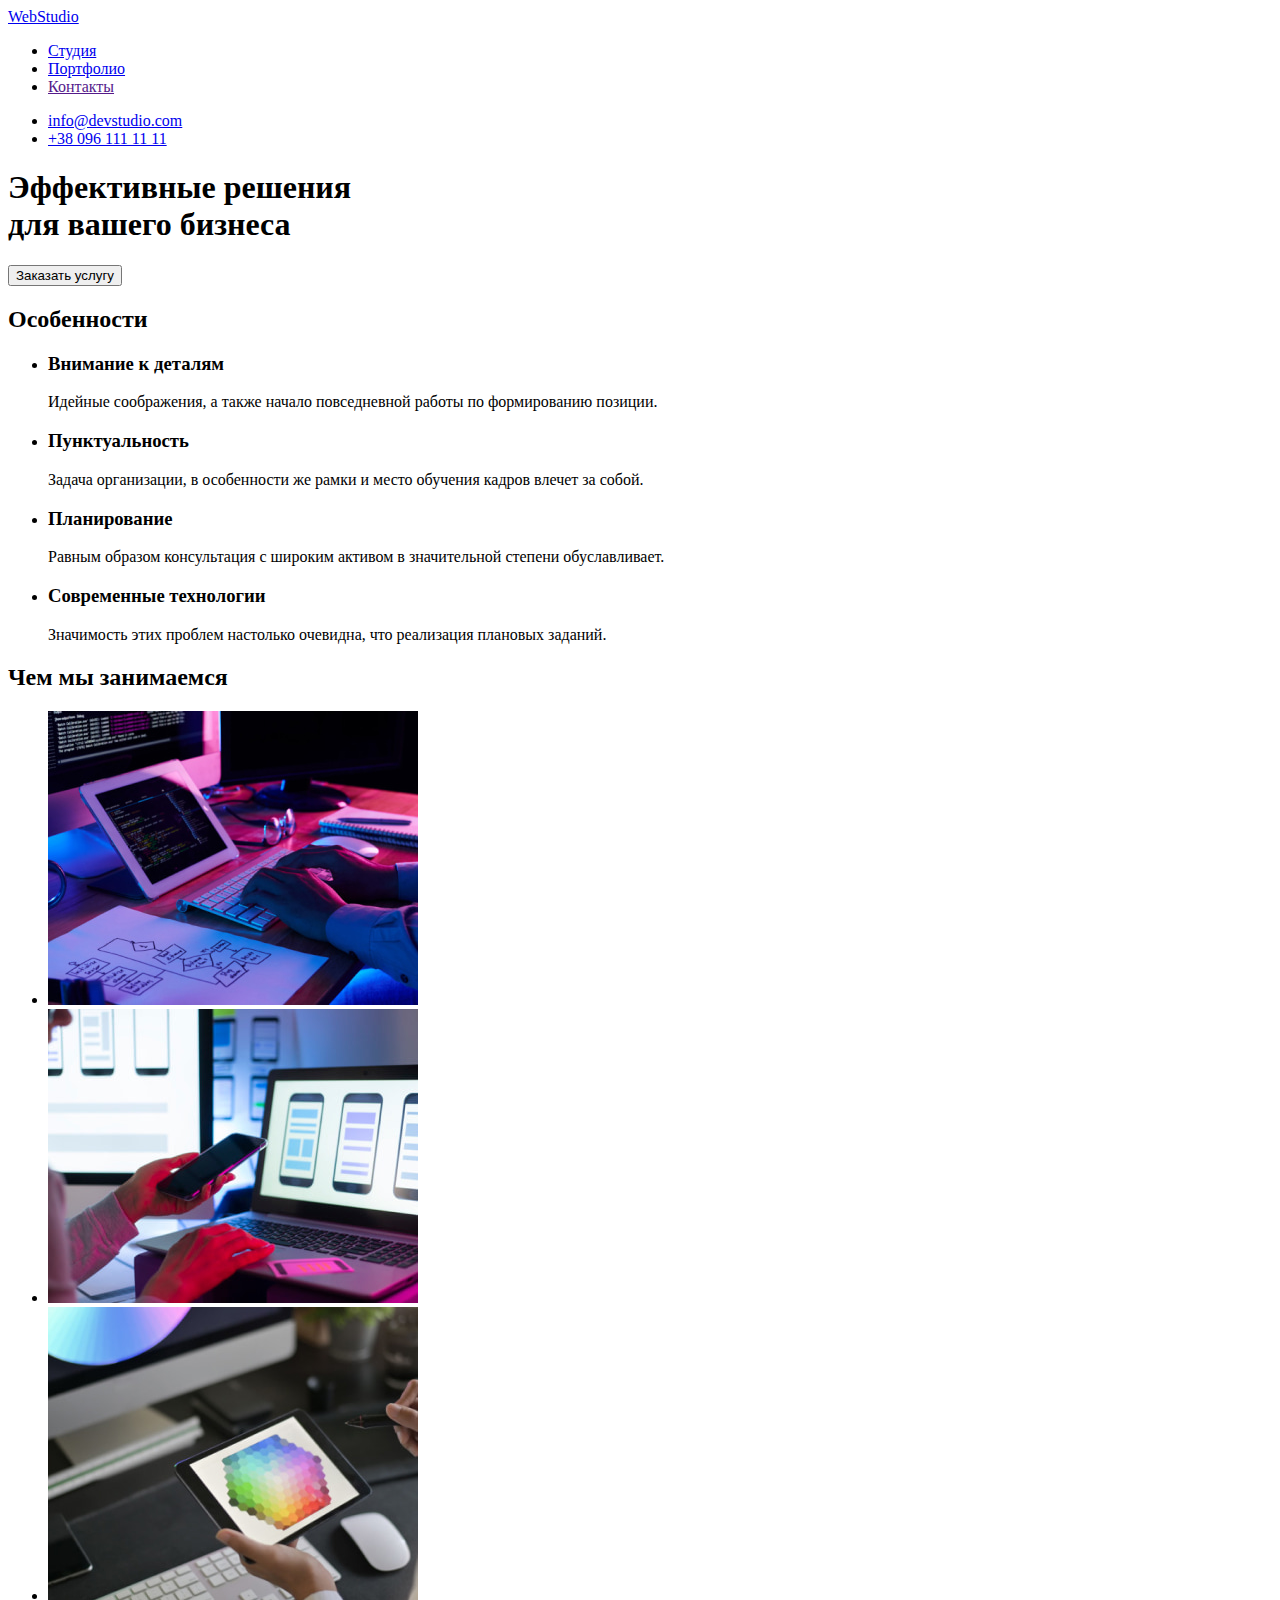
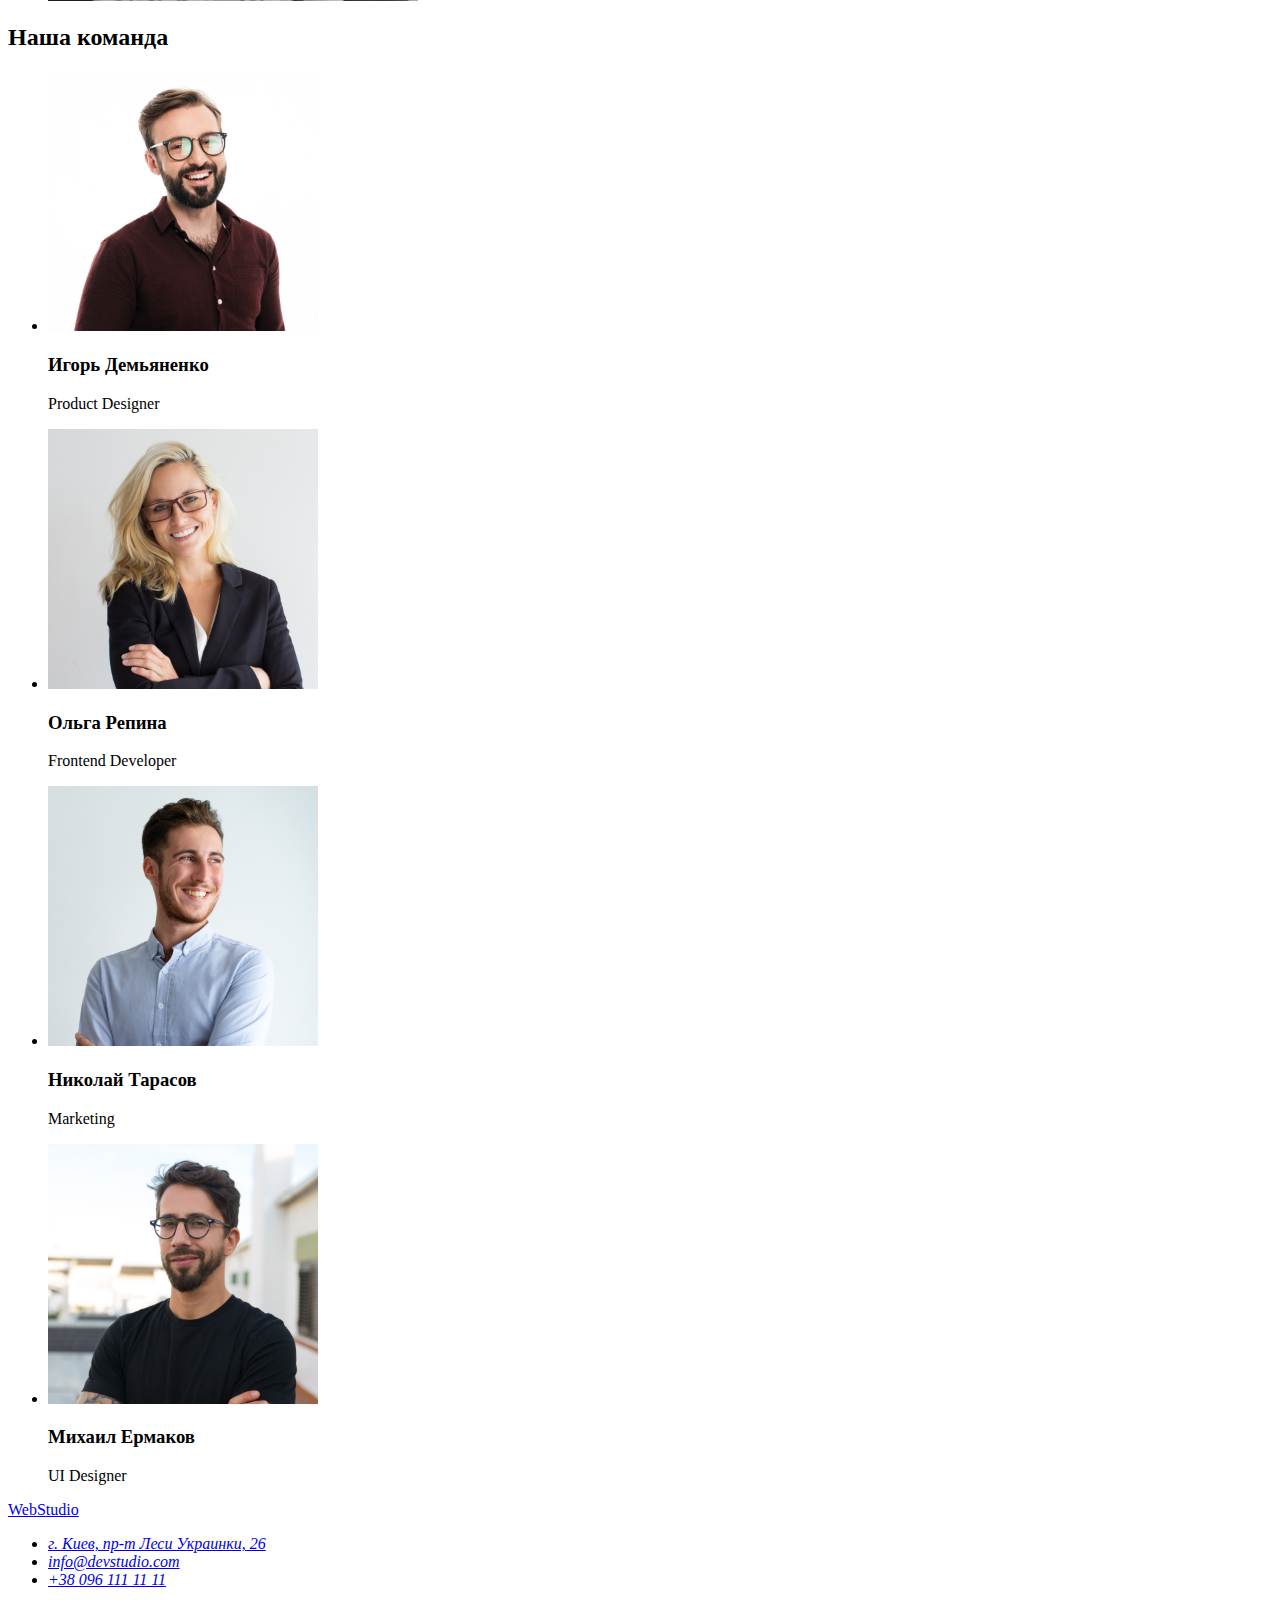
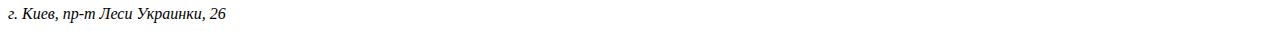
==== index.html @ fd9ad991 "update index.html and portfolio.html" ====
<!DOCTYPE html>
<html lang="en-ru">
<head>
    <meta charset="UTF-8">
    <meta http-equiv="X-UA-Compatible" content="IE=edge">
    <meta name="viewport" content="width=device-width, initial-scale=1.0">
    <title>Студия</title>
</head>

<body>
    <!-- Шапка страницы -->
    <header>
        <!-- Навигация -->
        <nav>
            <!-- Логотип -->
            <a href="/">WebStudio</a>

            <!-- Навигация на другие страницы -->
            <ul>
                <li><a href="./index.html">Студия</a></li>
                <li><a href="./portfolio.html">Портфолио</a></li>
                <li><a href="">Контакты</a></li>
            </ul>
        </nav>

        <!-- Контакты -->
        <ul>
            <li><a href="mailto:info@devstudio.com">info@devstudio.com</a></li>
            <li><a href="tel:+380961111111">+38 096 111 11 11</a></li>
        </ul>
    </header>

    <main>
        <!-- Баннер (блог-герой)-->
        <section>
            <H1>Эффективные решения<br> для вашего бизнеса</H1>

            <!-- Кнопка перехода на страницу заказа -->
            <button type="button">Заказать услугу</button>
        </section>

        <!-- Особенности -->
        <section>
            <h2>Особенности</h2>

            <ul>
                <li>
                    <h3>Внимание к деталям</h3>
                    <p>Идейные соображения, а также начало повседневной работы по формированию позиции.</p>
                </li>
                <li>
                    <h3>Пунктуальность</h3>
                    <p>Задача организации, в особенности же рамки и место обучения кадров влечет за собой.</p>
                </li>
                <li>
                    <h3>Планирование</h3>
                    <p>Равным образом консультация с широким активом в значительной степени обуславливает.</p>
                </li>
                <li>
                    <h3>Современные технологии</h3>
                    <p>Значимость этих проблем настолько очевидна, что реализация плановых заданий.</p>
                </li>
            </ul>
        </section>

        <!-- Чем мы занимаемся -->
        <section>
            <h2>Чем мы занимаемся</h2>

            <ul>
                <li>
                    <img src="./images/prof_activity/web_development.jpg" alt="Вебразработка" width="370">
                </li>
                <li>
                    <img src="./images/prof_activity/adaptive_layout.jpg" alt="Адаптивная верстка" width="370">
                </li>
                <li>
                    <img src="./images/prof_activity/web_design.jpg" alt="Вебдизайн" width="370">
                </li>
            </ul>
        </section>
        
        <!-- Наша команда -->
        <section>
            <h2>Наша команда</h2>
            <ul>
                <li>
                    <img src="./images/our_team/demyanenko.jpg" alt="Игорь Демьяненко" width="270">
                    <h3>Игорь Демьяненко</h3>
                    <p>Product Designer</p>
                </li>
                <li>
                    <img src="./images/our_team/repina.jpg" alt="Ольга Репина" width="270">
                    <h3>Ольга Репина</h3>
                    <p>Frontend Developer</p>
                </li>
                <li>
                    <img src="./images/our_team/tarasow.jpg" alt="Николай Тарасов" width="270">
                    <h3>Николай Тарасов</h3>
                    <p>Marketing</p>
                </li>
                <li>
                    <img src="./images/our_team/ermakow.jpg" alt="Михаил Ермаков" width="270">
                    <h3>Михаил Ермаков</h3>
                    <p>UI Designer</p>
                </li>
            </ul>
        </section>
    </main>

    <!-- Футер -->
    <footer>
        <!-- Логотип -->
        <a href="/">WebStudio</a>

        <!-- Адрес и контакты -->
        <address>
            <ul>
                <li>
                    <a href="https://goo.gl/maps/XjStZC7h4bTxzezK6" target="_blank" rel="noreferrer noopener">
                        г. Киев, пр-т Леси Украинки, 26
                    </a>
                </li>
                <li>
                    <a href="mailto:info@devstudio.com">info@devstudio.com</a>
                </li>
                <li>
                    <a href="tel:+380961111111">+38 096 111 11 11</a>
                </li>
            </ul>
            г. Киев, пр-т Леси Украинки, 26
        </address>
    </footer>
</body>
</html>
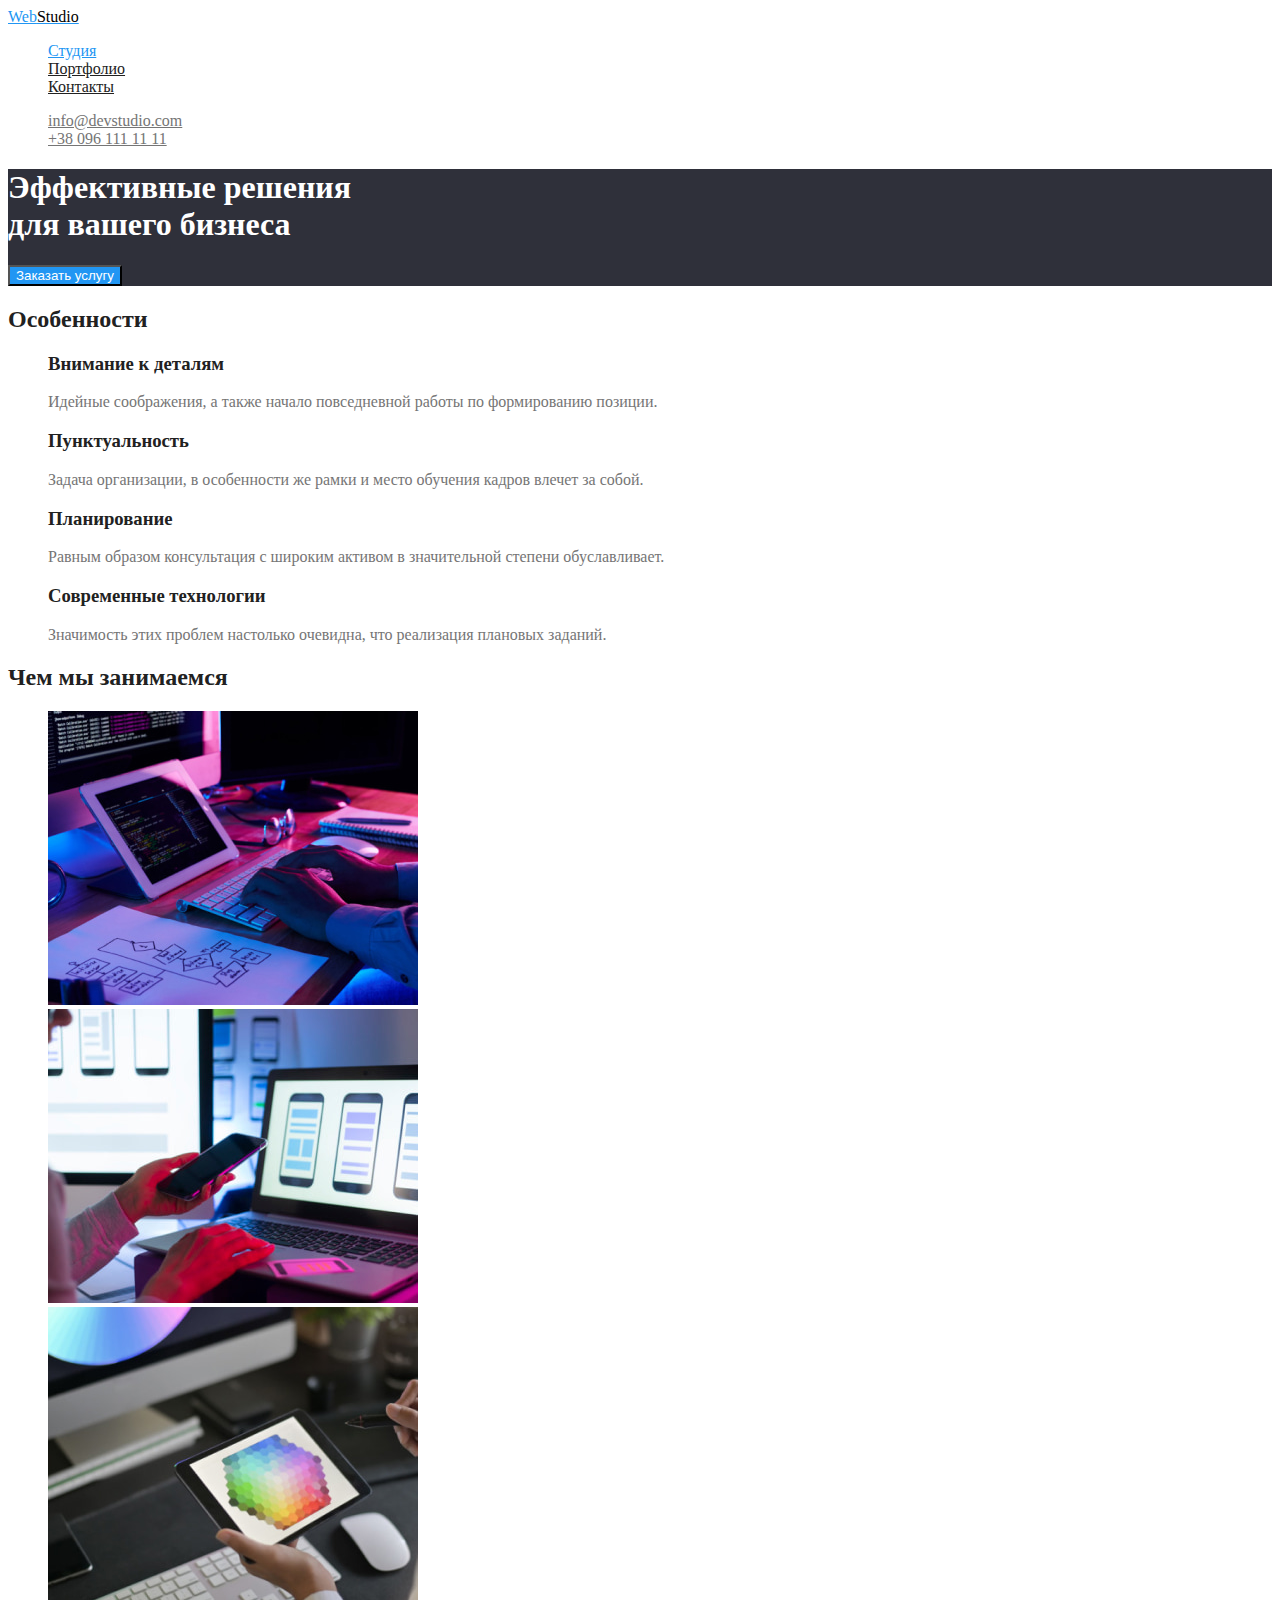
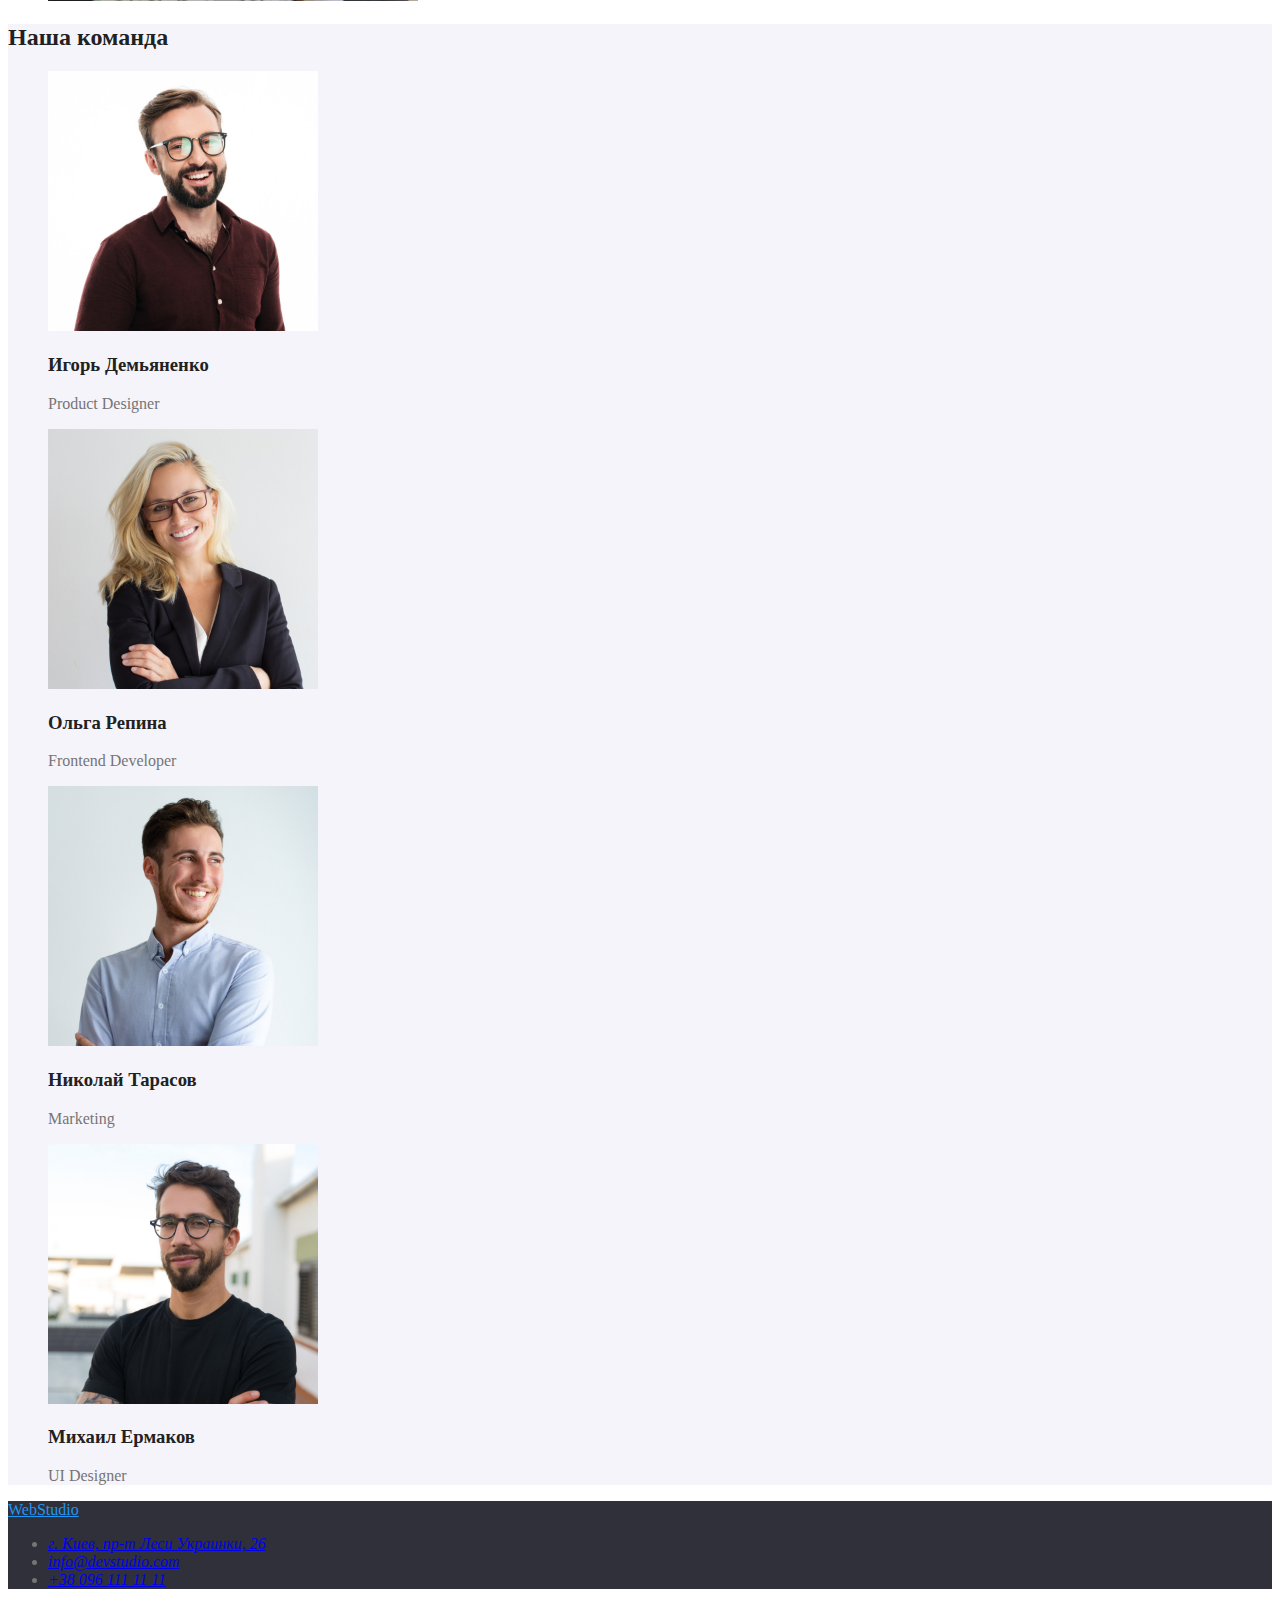
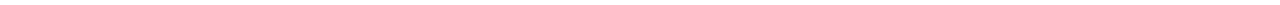
==== commit 1b1007ed: "add styles to index.html" ====
--- a/index.html
+++ b/index.html
@@ -5,6 +5,8 @@
     <meta http-equiv="X-UA-Compatible" content="IE=edge">
     <meta name="viewport" content="width=device-width, initial-scale=1.0">
     <title>Студия</title>
+
+    <link rel="stylesheet" href="./css/styles.css">
 </head>
 
 <body>
@@ -13,61 +15,61 @@
         <!-- Навигация -->
         <nav>
             <!-- Логотип -->
-            <a href="/">WebStudio</a>
+            <a href="/" class="logo">Web<span class="logo-studio">Studio</span></a>
 
             <!-- Навигация на другие страницы -->
-            <ul>
-                <li><a href="./index.html">Студия</a></li>
-                <li><a href="./portfolio.html">Портфолио</a></li>
-                <li><a href="">Контакты</a></li>
+            <ul class="site-nav list">
+                <li><a href="./index.html" class="link current">Студия</a></li>
+                <li><a href="./portfolio.html" class="link">Портфолио</a></li>
+                <li><a href="" class="link">Контакты</a></li>
             </ul>
         </nav>
 
         <!-- Контакты -->
-        <ul>
-            <li><a href="mailto:info@devstudio.com">info@devstudio.com</a></li>
-            <li><a href="tel:+380961111111">+38 096 111 11 11</a></li>
+        <ul class="auth-nav list">
+            <li><a href="mailto:info@devstudio.com" class="link">info@devstudio.com</a></li>
+            <li><a href="tel:+380961111111" class="link">+38 096 111 11 11</a></li>
         </ul>
     </header>
 
     <main>
         <!-- Баннер (блог-герой)-->
-        <section>
-            <H1>Эффективные решения<br> для вашего бизнеса</H1>
+        <section class="hero">
+            <H1 class="hero-title">Эффективные решения<br> для вашего бизнеса</H1>
 
             <!-- Кнопка перехода на страницу заказа -->
-            <button type="button">Заказать услугу</button>
+            <button type="button" class="button primary">Заказать услугу</button>
         </section>
 
         <!-- Особенности -->
-        <section>
-            <h2>Особенности</h2>
+        <section class="section features">
+            <h2 class="section-title">Особенности</h2>
 
-            <ul>
+            <ul class="features-list list">
                 <li>
-                    <h3>Внимание к деталям</h3>
+                    <h3 class="title">Внимание к деталям</h3>
                     <p>Идейные соображения, а также начало повседневной работы по формированию позиции.</p>
                 </li>
                 <li>
-                    <h3>Пунктуальность</h3>
+                    <h3 class="title">Пунктуальность</h3>
                     <p>Задача организации, в особенности же рамки и место обучения кадров влечет за собой.</p>
                 </li>
                 <li>
-                    <h3>Планирование</h3>
+                    <h3 class="title">Планирование</h3>
                     <p>Равным образом консультация с широким активом в значительной степени обуславливает.</p>
                 </li>
                 <li>
-                    <h3>Современные технологии</h3>
+                    <h3 class="title">Современные технологии</h3>
                     <p>Значимость этих проблем настолько очевидна, что реализация плановых заданий.</p>
                 </li>
             </ul>
         </section>
 
         <!-- Чем мы занимаемся -->
-        <section>
-            <h2>Чем мы занимаемся</h2>
+        <section class="section">
+            <h2 class="section-title">Чем мы занимаемся</h2>
 
-            <ul>
+            <ul class="work-list list">
                 <li>
                     <img src="./images/prof_activity/web_development.jpg" alt="Вебразработка" width="370">
                 </li>
@@ -81,27 +83,27 @@
         </section>
         
         <!-- Наша команда -->
-        <section>
-            <h2>Наша команда</h2>
-            <ul>
+        <section class="our-team section">
+            <h2 class="section-title">Наша команда</h2>
+            <ul class="our-team-list list">
                 <li>
                     <img src="./images/our_team/demyanenko.jpg" alt="Игорь Демьяненко" width="270">
-                    <h3>Игорь Демьяненко</h3>
+                    <h3 class="title">Игорь Демьяненко</h3>
                     <p>Product Designer</p>
                 </li>
                 <li>
                     <img src="./images/our_team/repina.jpg" alt="Ольга Репина" width="270">
-                    <h3>Ольга Репина</h3>
+                    <h3 class="title">Ольга Репина</h3>
                     <p>Frontend Developer</p>
                 </li>
                 <li>
                     <img src="./images/our_team/tarasow.jpg" alt="Николай Тарасов" width="270">
-                    <h3>Николай Тарасов</h3>
+                    <h3 class="title">Николай Тарасов</h3>
                     <p>Marketing</p>
                 </li>
                 <li>
                     <img src="./images/our_team/ermakow.jpg" alt="Михаил Ермаков" width="270">
-                    <h3>Михаил Ермаков</h3>
+                    <h3 class="title">Михаил Ермаков</h3>
                     <p>UI Designer</p>
                 </li>
             </ul>
@@ -111,24 +113,23 @@
     <!-- Футер -->
     <footer>
         <!-- Логотип -->
-        <a href="/">WebStudio</a>
+        <a href="/" class="logo">WebStudio</a>
 
         <!-- Адрес и контакты -->
         <address>
-            <ul>
+            <ul address-nav list>
                 <li>
-                    <a href="https://goo.gl/maps/XjStZC7h4bTxzezK6" target="_blank" rel="noreferrer noopener">
+                    <a href="https://goo.gl/maps/XjStZC7h4bTxzezK6" class="" target="_blank" rel="noreferrer noopener">
                         г. Киев, пр-т Леси Украинки, 26
                     </a>
                 </li>
                 <li>
-                    <a href="mailto:info@devstudio.com">info@devstudio.com</a>
+                    <a href="mailto:info@devstudio.com" class="link">info@devstudio.com</a>
                 </li>
                 <li>
-                    <a href="tel:+380961111111">+38 096 111 11 11</a>
+                    <a href="tel:+380961111111" class="link">+38 096 111 11 11</a>
                 </li>
             </ul>
-            г. Киев, пр-т Леси Украинки, 26
         </address>
     </footer>
 </body>
--- a/css/styles.css
+++ b/css/styles.css
@@ -0,0 +1,128 @@
+:root {
+    --primary-white-color: #FFFFFF;
+    --accent-background-color: #2F303A;
+    --title-text-color: #212121;
+    --primary-text-color: #757575;
+    --accent-color: #2196F3;
+    --secondary-bg-color: #F5F4FA;
+    --primary-link-color: rgba(255, 255, 255, 0.6);
+    
+
+}
+
+/* ! цвет лого в  шапке #2196F3 #000000 */
+/* ! цвет навигации, ссылок при наведении, цвет бэкграунда кнопки в герое #2196F3*/
+/* ! основной цвет навигации, основной цвет заголовка  #212121*/
+/* ! основной цвет контактов, основной цвет текста #757575*/
+/* ! цвет заголовка в герое, цвет шрифта кнопки в герое #FFFFFF */
+/* ! основной цвет ссылок в футере rgba(255, 255, 255, 0.6) */
+/* ! цвет лого в футере #2196F3 #FFFFFF */
+/* !цвет адреса в футере #FFFFFF*/
+
+/* ! цвет бэкграунда героя, футера #2F303A*/
+/* ! цвета бэкграунда Наша команда #F5F4FA */
+/* ! цвет бэкграунда шапки #FFFFFF */
+/* ! цвет бэкграунда для карточек наша команда #FFFFFF */
+
+
+body {
+    background-color: var(--primary-white-color);
+    color: var(--primary-text-color);
+}
+
+.list {
+    list-style: none;
+}
+
+/* Логотип */
+.logo {
+    color: var(--accent-color);
+}
+
+.logo .logo-studio {
+    color: #000000;
+}
+
+/* Навигация по сайту */
+.site-nav .link{
+    color: var(--title-text-color)
+}
+
+.site-nav .link:hover, .site-nav .link:focus {
+    color: var(--accent-color);
+}
+
+.site-nav .link.current {
+    color: var(--accent-color);
+}
+
+.auth-nav .link {
+    color: var(--primary-text-color);
+}
+
+.auth-nav .link:hover, .auth-nav .link:focus  {
+    color: var(--accent-color);
+}
+
+/* Баннер (блог-герой) */
+.hero {
+    background-color: var(--accent-background-color);
+}
+
+.hero-title {
+    color: var(--primary-white-color);
+}
+
+/* Секция */
+.section {
+
+}
+
+.section-title {
+    color: var(--title-text-color);
+}
+
+/* Особенности */
+.features-list .title {
+    color: var(--title-text-color);
+}
+
+/* Чем мы занимаемся */
+
+/* Наша команда */
+.our-team {
+    background-color: var(--secondary-bg-color);
+}
+.our-team-list .title {
+    color: var(--title-text-color);
+}
+
+/* Кнопка */
+.button.primary {
+    background-color: var(--accent-color);
+    color: var(--primary-white-color);
+}
+
+.button.primary:hover, .button.primary:focus {
+
+}
+
+.button.secondary {
+    background-color: var(--secondary-bg-color);
+    color: var(--title-text-color);
+}
+
+.button.secondary:hover, .button.secondary:focus {
+    background-color: var(--accent-color);
+    color: var(--primary-white-color);
+}
+/* Футер */
+footer {
+    background-color: var(--accent-background-color);
+}
+
+
+/* Наши работы */
+
+
+
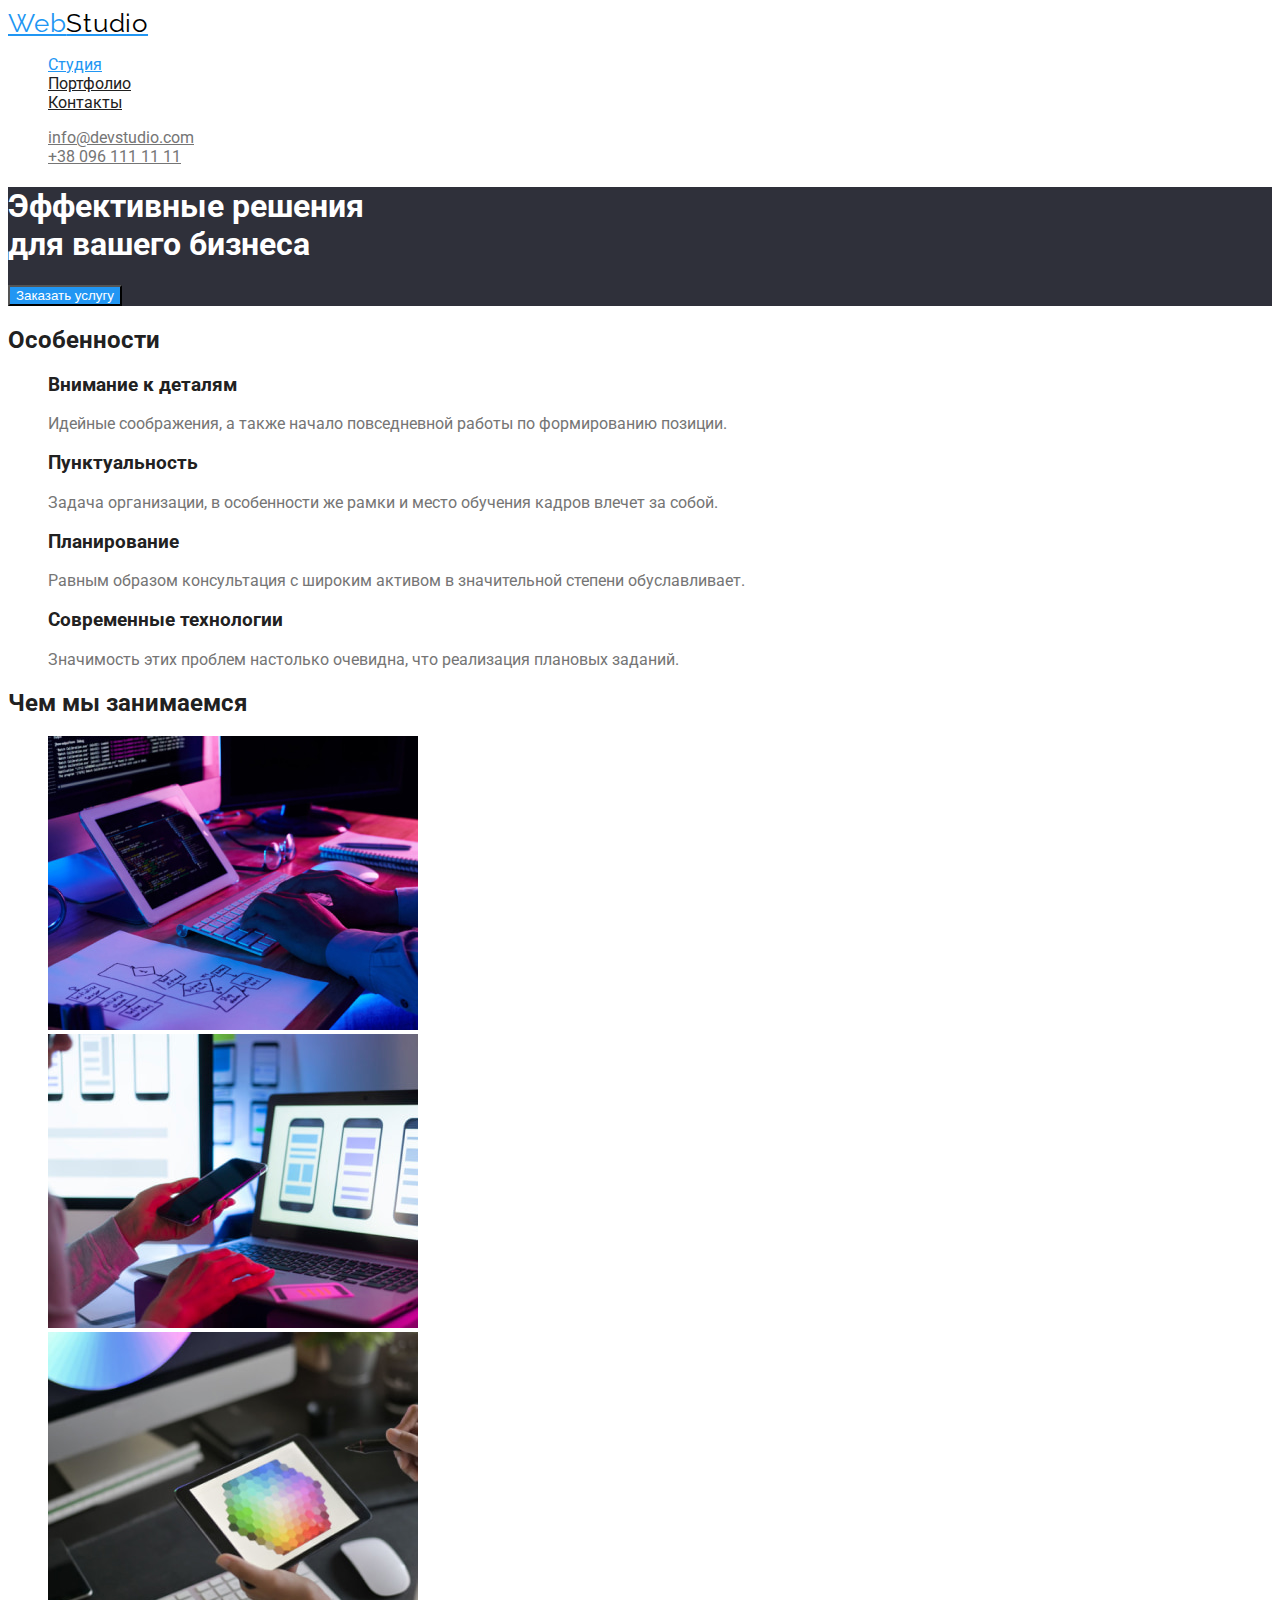
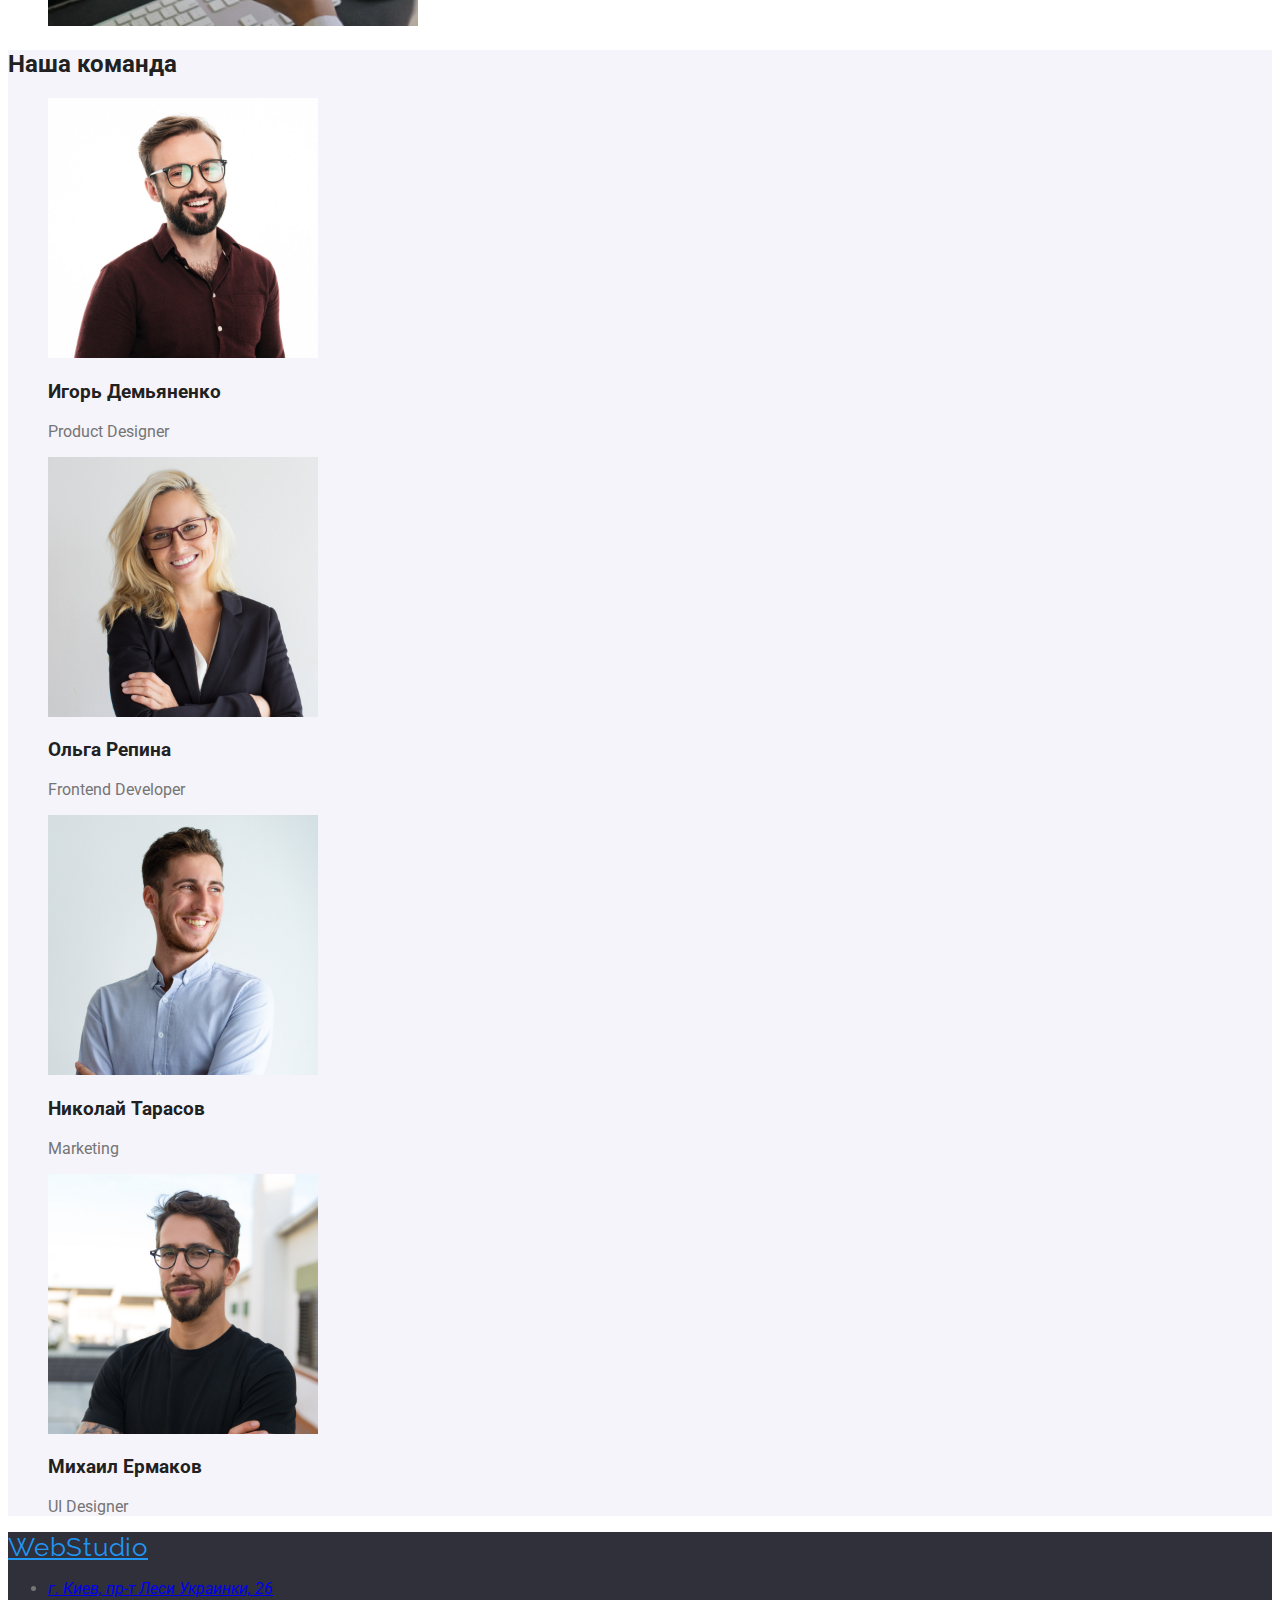
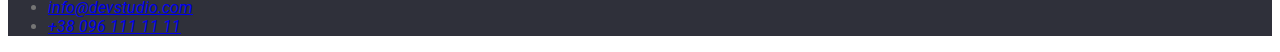
==== commit 9397bb57: "add fonts" ====
--- a/index.html
+++ b/index.html
@@ -7,6 +7,11 @@
     <title>Студия</title>
 
     <link rel="stylesheet" href="./css/styles.css">
+
+    <link rel="preconnect" href="https://fonts.googleapis.com">
+    <link rel="preconnect" href="https://fonts.gstatic.com" crossorigin>
+    <link href="https://fonts.googleapis.com/css2?family=Raleway:wght@700&family=Roboto:wght@400;500;700;900&display=swap" rel="stylesheet">
+
 </head>
 
 <body>
--- a/css/styles.css
+++ b/css/styles.css
@@ -28,6 +28,8 @@
 body {
     background-color: var(--primary-white-color);
     color: var(--primary-text-color);
+
+    font-family: "Roboto", sans-serif;
 }
 
 .list {
@@ -37,6 +39,13 @@
 /* Логотип */
 .logo {
     color: var(--accent-color);
+    font-family: "Raleway", sans-serif;
+
+font-size: 26px;
+line-height: 1.19em;
+/* identical to box height */
+
+letter-spacing: 0.03em;
 }
 
 .logo .logo-studio {
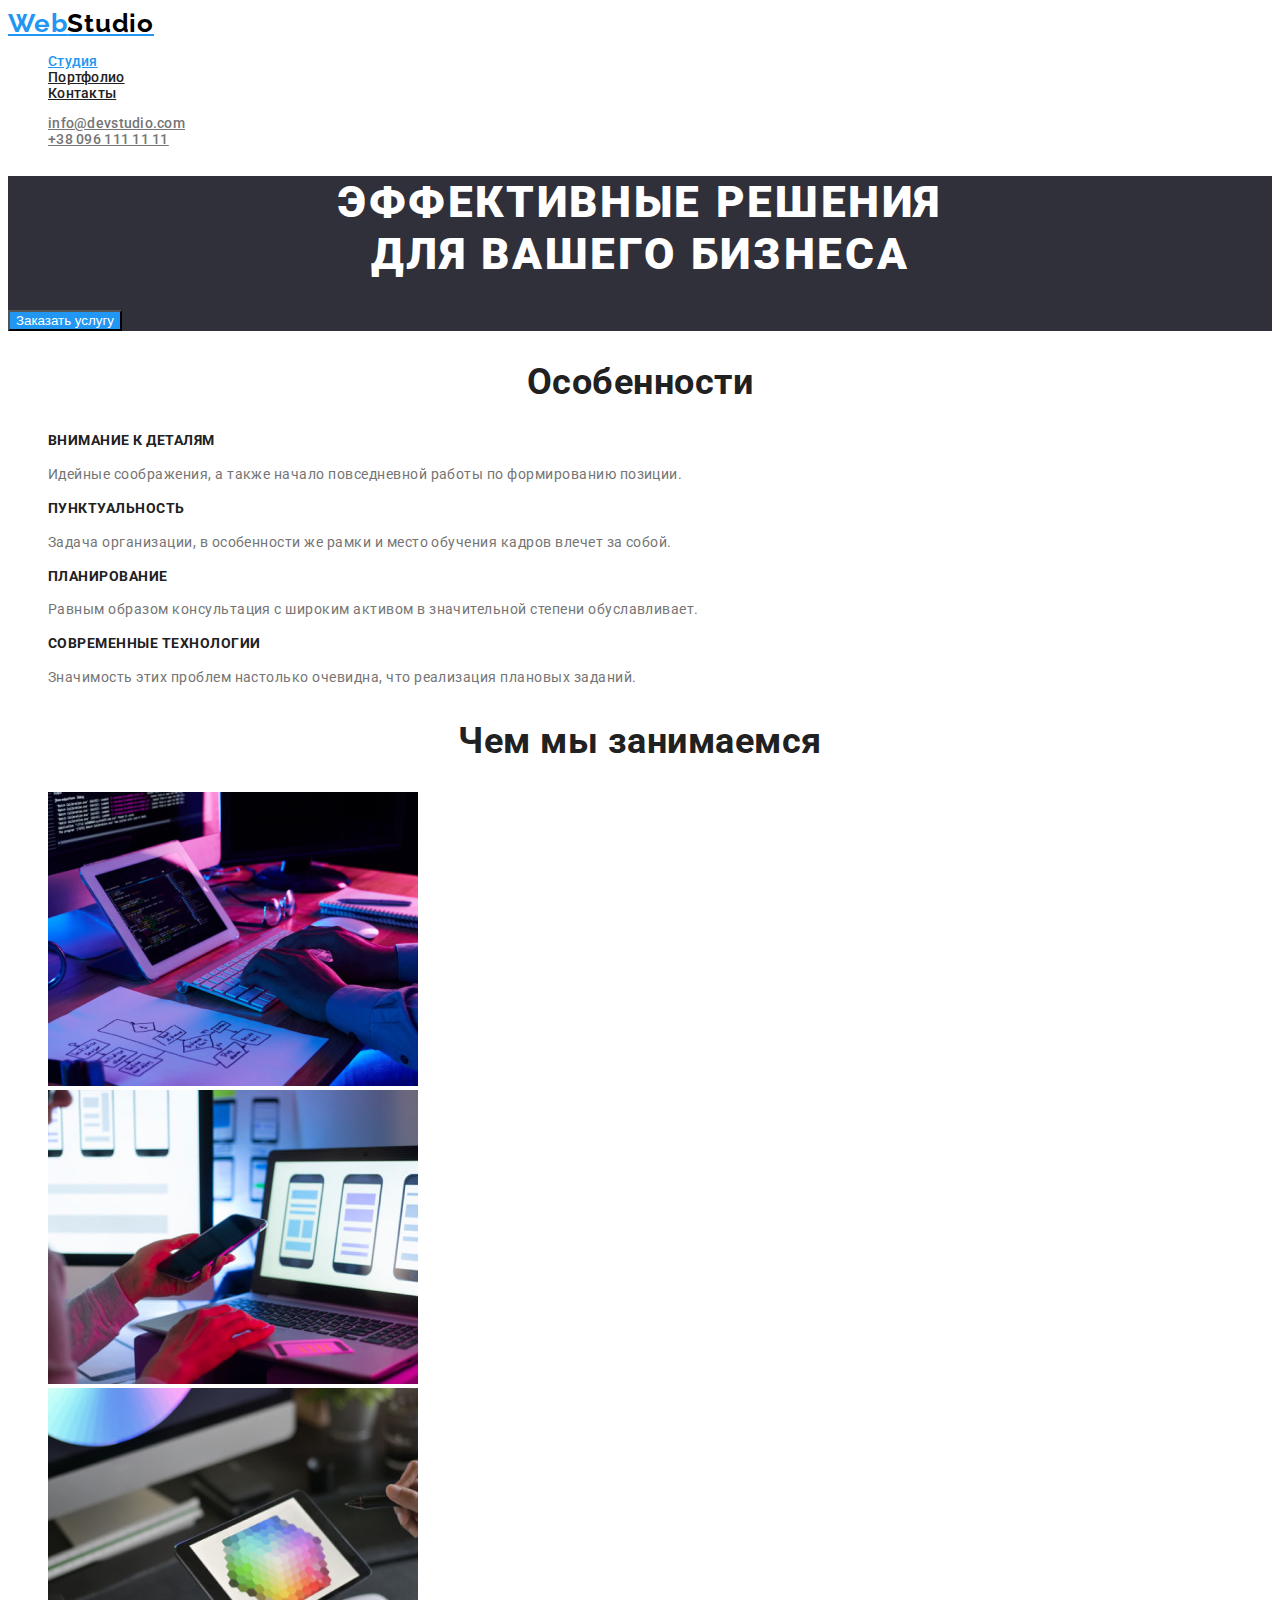
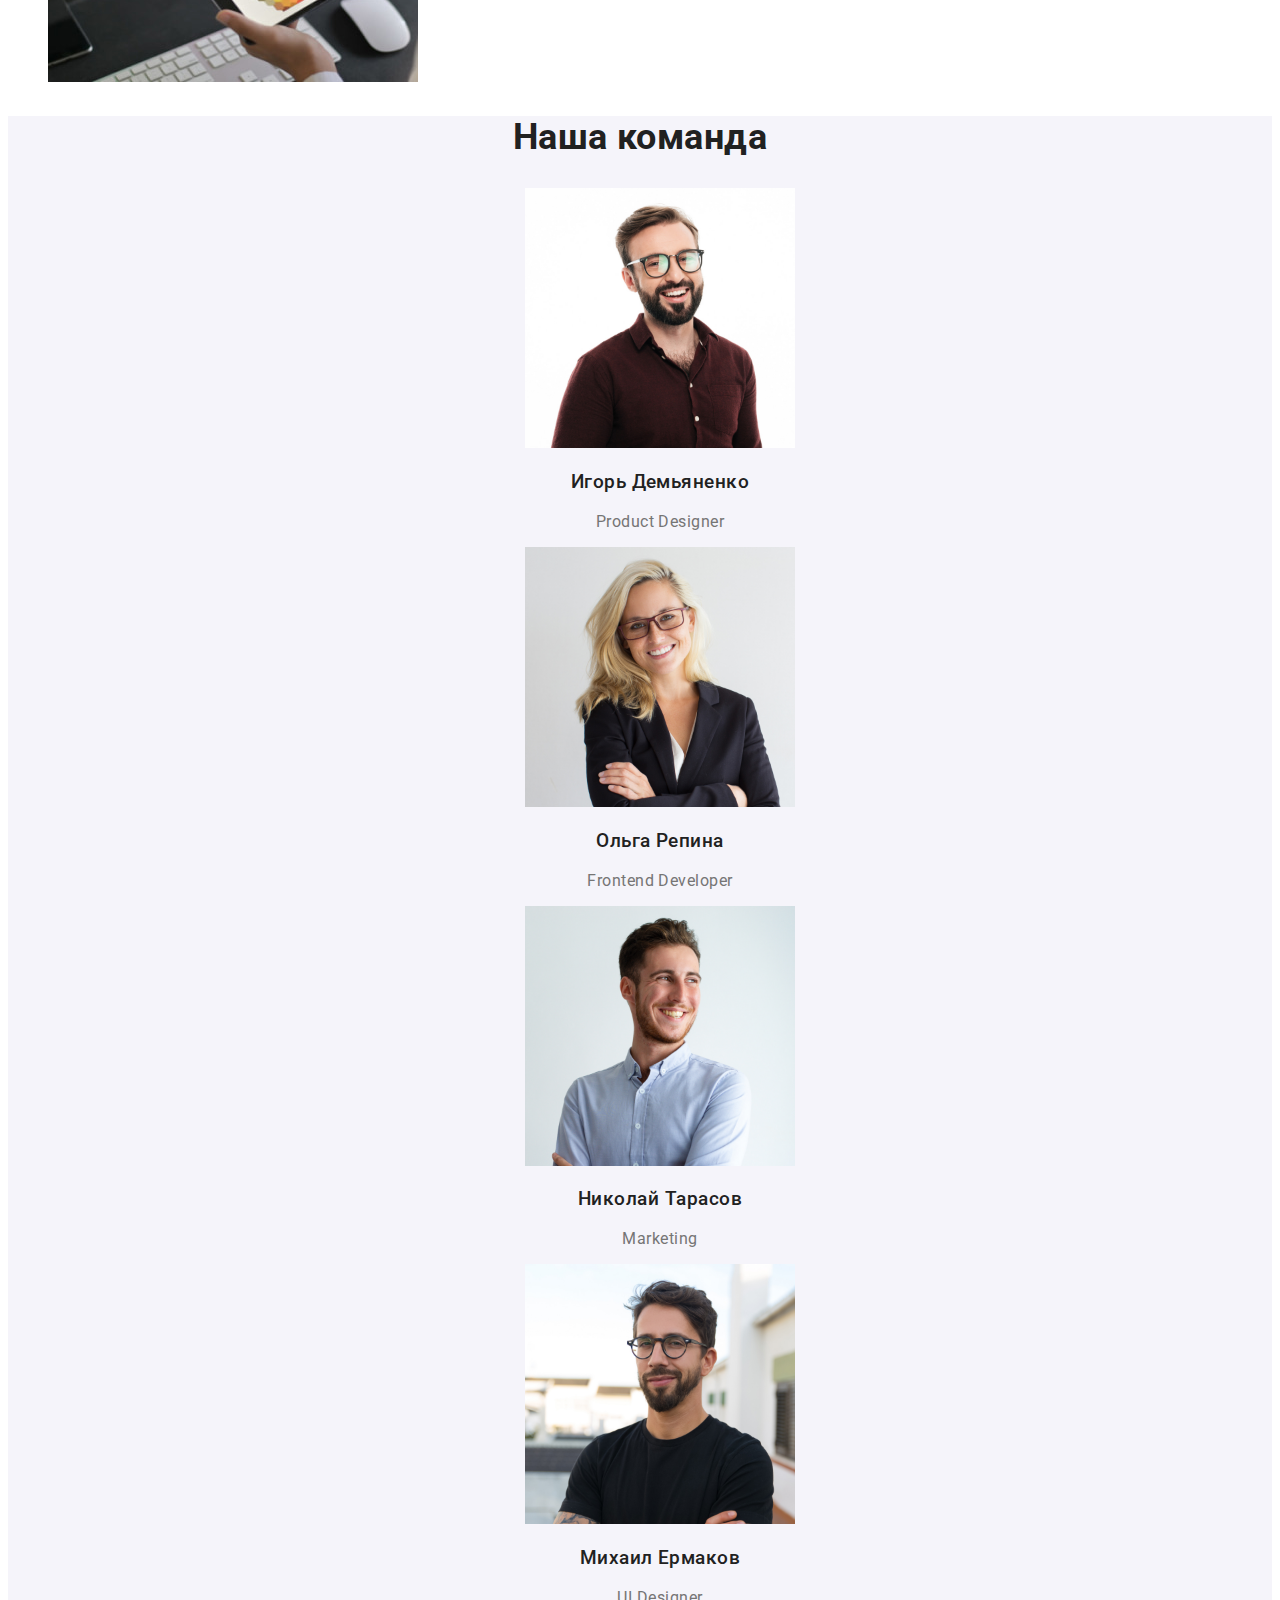
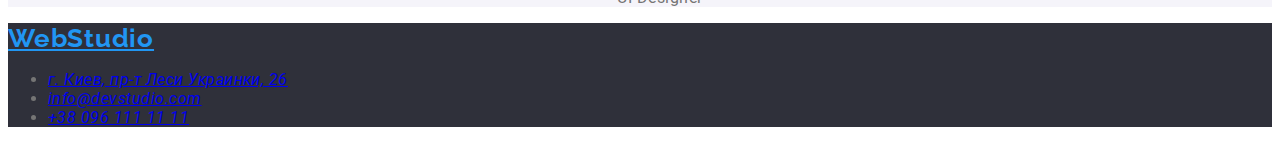
==== commit 92572ea6: "add font styles to styles.css" ====
--- a/index.html
+++ b/index.html
@@ -53,19 +53,19 @@
             <ul class="features-list list">
                 <li>
                     <h3 class="title">Внимание к деталям</h3>
-                    <p>Идейные соображения, а также начало повседневной работы по формированию позиции.</p>
+                    <p class="text">Идейные соображения, а также начало повседневной работы по формированию позиции.</p>
                 </li>
                 <li>
                     <h3 class="title">Пунктуальность</h3>
-                    <p>Задача организации, в особенности же рамки и место обучения кадров влечет за собой.</p>
+                    <p class="text">Задача организации, в особенности же рамки и место обучения кадров влечет за собой.</p>
                 </li>
                 <li>
                     <h3 class="title">Планирование</h3>
-                    <p>Равным образом консультация с широким активом в значительной степени обуславливает.</p>
+                    <p class="text"> Равным образом консультация с широким активом в значительной степени обуславливает.</p>
                 </li>
                 <li>
                     <h3 class="title">Современные технологии</h3>
-                    <p>Значимость этих проблем настолько очевидна, что реализация плановых заданий.</p>
+                    <p class="text">Значимость этих проблем настолько очевидна, что реализация плановых заданий.</p>
                 </li>
             </ul>
         </section>
@@ -88,28 +88,28 @@
         </section>
         
         <!-- Наша команда -->
-        <section class="our-team section">
+        <section class="section our-team">
             <h2 class="section-title">Наша команда</h2>
             <ul class="our-team-list list">
                 <li>
                     <img src="./images/our_team/demyanenko.jpg" alt="Игорь Демьяненко" width="270">
                     <h3 class="title">Игорь Демьяненко</h3>
-                    <p>Product Designer</p>
+                    <p class="text">Product Designer</p>
                 </li>
                 <li>
                     <img src="./images/our_team/repina.jpg" alt="Ольга Репина" width="270">
                     <h3 class="title">Ольга Репина</h3>
-                    <p>Frontend Developer</p>
+                    <p class="text">Frontend Developer</p>
                 </li>
                 <li>
                     <img src="./images/our_team/tarasow.jpg" alt="Николай Тарасов" width="270">
                     <h3 class="title">Николай Тарасов</h3>
-                    <p>Marketing</p>
+                    <p class="text">Marketing</p>
                 </li>
                 <li>
                     <img src="./images/our_team/ermakow.jpg" alt="Михаил Ермаков" width="270">
                     <h3 class="title">Михаил Ермаков</h3>
-                    <p>UI Designer</p>
+                    <p class="text">UI Designer</p>
                 </li>
             </ul>
         </section>
--- a/css/styles.css
+++ b/css/styles.css
@@ -30,6 +30,7 @@
     color: var(--primary-text-color);
 
     font-family: "Roboto", sans-serif;
+    letter-spacing: 0.03em;
 }
 
 .list {
@@ -39,30 +40,43 @@
 /* Логотип */
 .logo {
     color: var(--accent-color);
+
     font-family: "Raleway", sans-serif;
-
-font-size: 26px;
-line-height: 1.19em;
-/* identical to box height */
-
-letter-spacing: 0.03em;
-}
+    font-weight: 700;
+    font-size: 26px;
+    line-height: 1.19;
+    letter-spacing: 0.03em;
+    }
 
 .logo .logo-studio {
     color: #000000;
 }
 
 /* Навигация по сайту */
+.site-nav {
+    font-weight: 500;
+    font-size: 14px;
+    line-height: 1,14;
+    letter-spacing: 0.02em;
+}
+
 .site-nav .link{
     color: var(--title-text-color)
 }
 
 .site-nav .link:hover, .site-nav .link:focus {
     color: var(--accent-color);
-}
+}   
 
 .site-nav .link.current {
     color: var(--accent-color);
+}
+
+.auth-nav {
+    font-weight: 500;
+    font-size: 14px;
+    line-height: 1,14;
+    letter-spacing: 0.02em;
 }
 
 .auth-nav .link {
@@ -70,7 +84,7 @@
 }
 
 .auth-nav .link:hover, .auth-nav .link:focus  {
-    color: var(--accent-color);
+    color: var(--accent-color); 
 }
 
 /* Баннер (блог-герой) */
@@ -80,6 +94,13 @@
 
 .hero-title {
     color: var(--primary-white-color);
+
+    font-weight: 900;
+    font-size: 44px;
+    line-height: 1,36;
+    text-align: center;
+    letter-spacing: 0.06em;
+    text-transform: uppercase;
 }
 
 /* Секция */
@@ -89,11 +110,27 @@
 
 .section-title {
     color: var(--title-text-color);
+
+    font-weight: 700;
+    font-size: 36px;
+    line-height: 1.17;
+    text-align: center;
 }
 
 /* Особенности */
 .features-list .title {
     color: var(--title-text-color);
+
+    font-weight: 700;
+    font-size: 14px;
+    line-height: 1.14;
+    text-transform: uppercase;
+}
+
+.features-list .text {
+    font-weight: 400;
+    font-size: 14px;
+    line-height: 1.71;
 }
 
 /* Чем мы занимаемся */
@@ -102,8 +139,21 @@
 .our-team {
     background-color: var(--secondary-bg-color);
 }
+
+.our-team-list {
+    font-size: 16px;
+    line-height: 1.19;
+    /* identical to box height */
+    text-align: center;
+}
+
 .our-team-list .title {
     color: var(--title-text-color);
+    font-weight: 500;
+}
+
+.our-team-list .text {
+    font-weight: 400;
 }
 
 /* Кнопка */
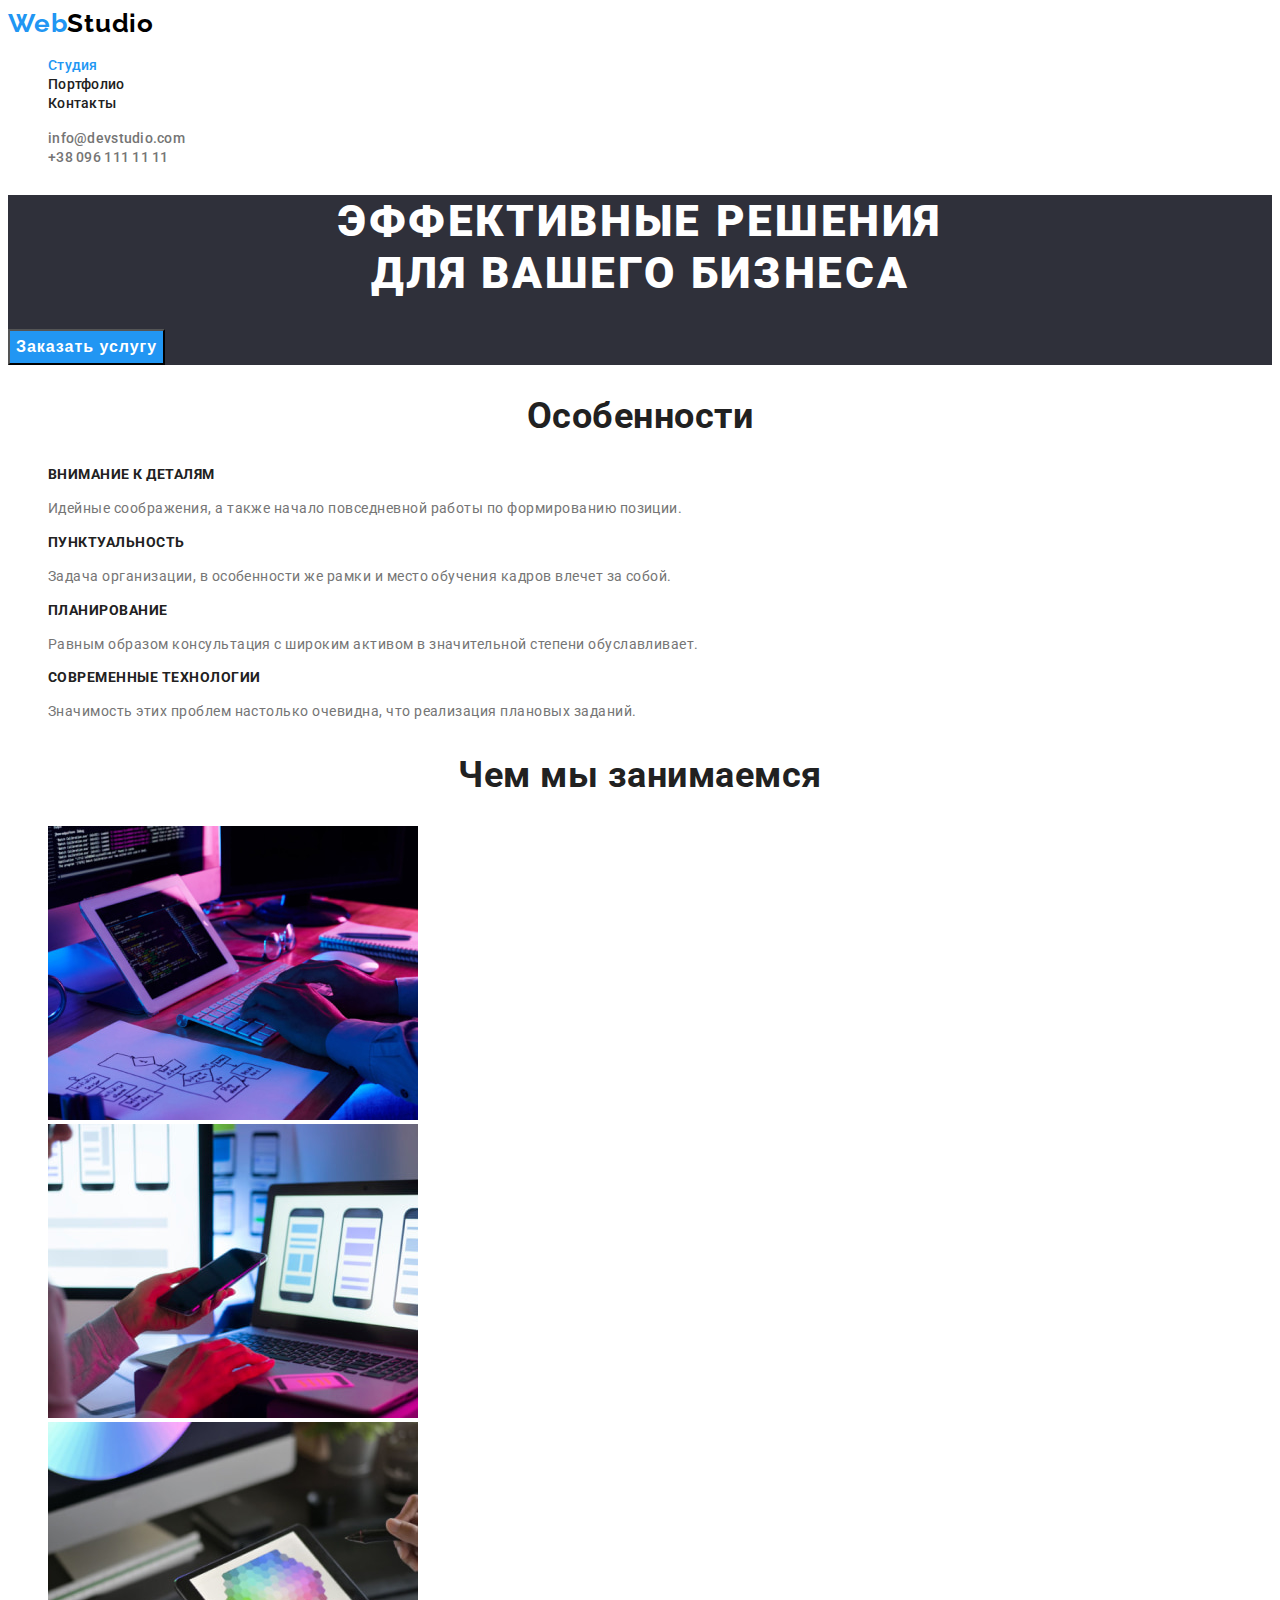
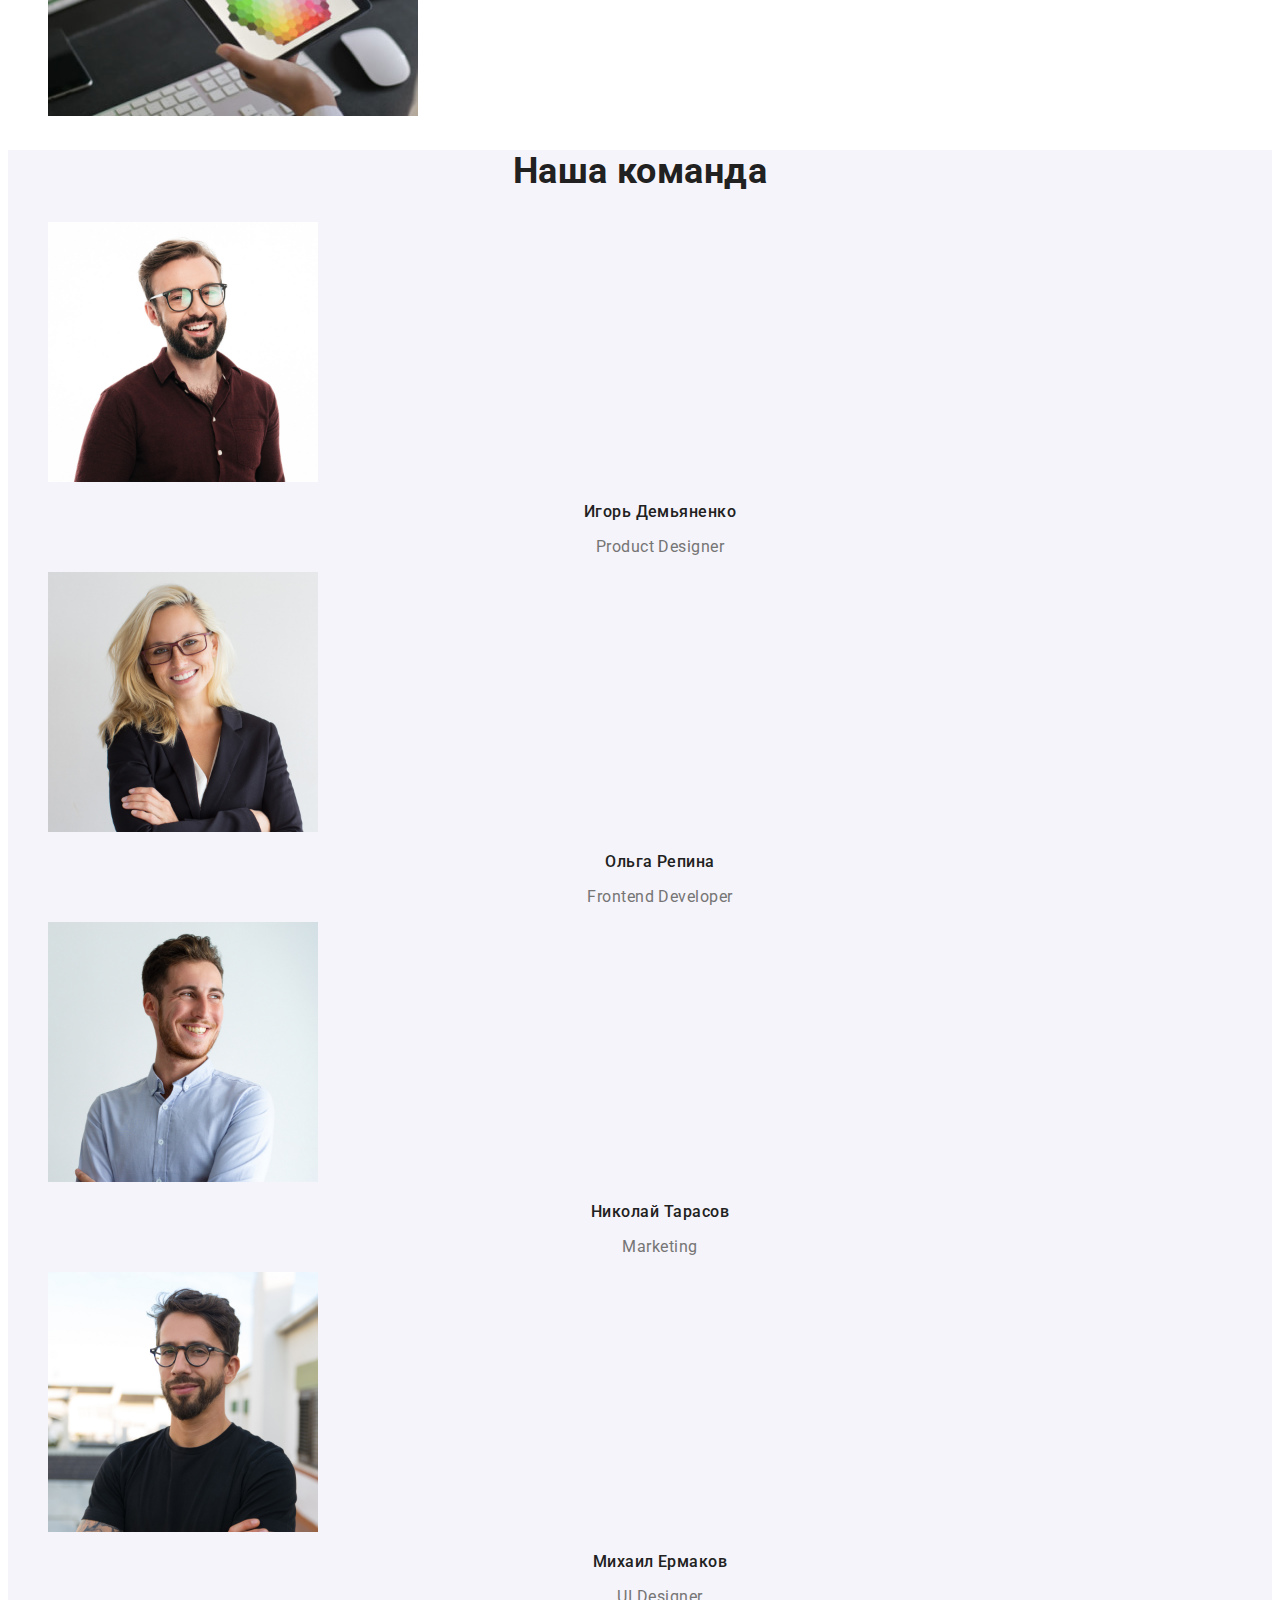
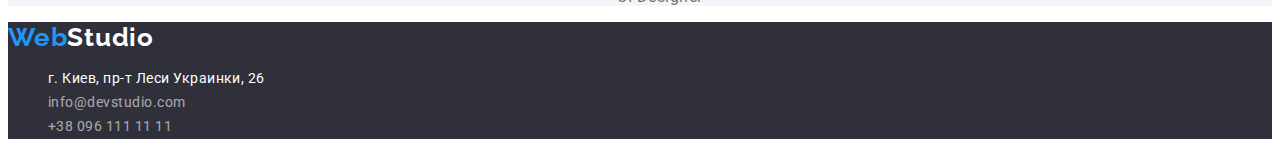
==== commit d20a5327: "add styles into undex.html and portfolio.html, change img names" ====
--- a/index.html
+++ b/index.html
@@ -20,7 +20,7 @@
         <!-- Навигация -->
         <nav>
             <!-- Логотип -->
-            <a href="/" class="logo">Web<span class="logo-studio">Studio</span></a>
+            <a href="/" class="logo"><span class="part-logo">Web</span>Studio</a>
 
             <!-- Навигация на другие страницы -->
             <ul class="site-nav list">
@@ -43,7 +43,7 @@
             <H1 class="hero-title">Эффективные решения<br> для вашего бизнеса</H1>
 
             <!-- Кнопка перехода на страницу заказа -->
-            <button type="button" class="button primary">Заказать услугу</button>
+            <button type="button" class="order-button">Заказать услугу</button>
         </section>
 
         <!-- Особенности -->
@@ -76,13 +76,13 @@
 
             <ul class="work-list list">
                 <li>
-                    <img src="./images/prof_activity/web_development.jpg" alt="Вебразработка" width="370">
+                    <img src="./images/prof-activity/web-development.jpg" alt="Вебразработка" width="370">
                 </li>
                 <li>
-                    <img src="./images/prof_activity/adaptive_layout.jpg" alt="Адаптивная верстка" width="370">
+                    <img src="./images/prof-activity/adaptive-layout.jpg" alt="Адаптивная верстка" width="370">
                 </li>
                 <li>
-                    <img src="./images/prof_activity/web_design.jpg" alt="Вебдизайн" width="370">
+                    <img src="./images/prof-activity/web-design.jpg" alt="Вебдизайн" width="370">
                 </li>
             </ul>
         </section>
@@ -92,22 +92,22 @@
             <h2 class="section-title">Наша команда</h2>
             <ul class="our-team-list list">
                 <li>
-                    <img src="./images/our_team/demyanenko.jpg" alt="Игорь Демьяненко" width="270">
+                    <img src="./images/our-team/demyanenko.jpg" alt="Игорь Демьяненко" width="270">
                     <h3 class="title">Игорь Демьяненко</h3>
                     <p class="text">Product Designer</p>
                 </li>
                 <li>
-                    <img src="./images/our_team/repina.jpg" alt="Ольга Репина" width="270">
+                    <img src="./images/our-team/repina.jpg" alt="Ольга Репина" width="270">
                     <h3 class="title">Ольга Репина</h3>
                     <p class="text">Frontend Developer</p>
                 </li>
                 <li>
-                    <img src="./images/our_team/tarasow.jpg" alt="Николай Тарасов" width="270">
+                    <img src="./images/our-team/tarasow.jpg" alt="Николай Тарасов" width="270">
                     <h3 class="title">Николай Тарасов</h3>
                     <p class="text">Marketing</p>
                 </li>
                 <li>
-                    <img src="./images/our_team/ermakow.jpg" alt="Михаил Ермаков" width="270">
+                    <img src="./images/our-team/ermakow.jpg" alt="Михаил Ермаков" width="270">
                     <h3 class="title">Михаил Ермаков</h3>
                     <p class="text">UI Designer</p>
                 </li>
@@ -118,13 +118,13 @@
     <!-- Футер -->
     <footer>
         <!-- Логотип -->
-        <a href="/" class="logo">WebStudio</a>
+        <a href="/" class="logo"><span class="part-logo">Web</span>Studio</a>
 
         <!-- Адрес и контакты -->
         <address>
-            <ul address-nav list>
+            <ul class="address-nav list">
                 <li>
-                    <a href="https://goo.gl/maps/XjStZC7h4bTxzezK6" class="" target="_blank" rel="noreferrer noopener">
+                    <a href="https://goo.gl/maps/XjStZC7h4bTxzezK6" class="footer-address" target="_blank" rel="noreferrer noopener">
                         г. Киев, пр-т Леси Украинки, 26
                     </a>
                 </li>
--- a/css/styles.css
+++ b/css/styles.css
@@ -1,32 +1,21 @@
 :root {
-    --primary-white-color: #FFFFFF;
-    --accent-background-color: #2F303A;
+    /* Цвет фона*/
+    --primary-bg-color: #FFFFFF;
+    --secondary-bg-color: #F5F4FA;
+    --accent-bg-color: #2F303A;
+
+    /* Цвет шрифтов */
+    --primary-text-color: #757575;
+    --secondary-text-color: #FFFFFF;
     --title-text-color: #212121;
-    --primary-text-color: #757575;
+    --logo-text-color: #000000;
     --accent-color: #2196F3;
-    --secondary-bg-color: #F5F4FA;
     --primary-link-color: rgba(255, 255, 255, 0.6);
-    
-
-}
-
-/* ! цвет лого в  шапке #2196F3 #000000 */
-/* ! цвет навигации, ссылок при наведении, цвет бэкграунда кнопки в герое #2196F3*/
-/* ! основной цвет навигации, основной цвет заголовка  #212121*/
-/* ! основной цвет контактов, основной цвет текста #757575*/
-/* ! цвет заголовка в герое, цвет шрифта кнопки в герое #FFFFFF */
-/* ! основной цвет ссылок в футере rgba(255, 255, 255, 0.6) */
-/* ! цвет лого в футере #2196F3 #FFFFFF */
-/* !цвет адреса в футере #FFFFFF*/
-
-/* ! цвет бэкграунда героя, футера #2F303A*/
-/* ! цвета бэкграунда Наша команда #F5F4FA */
-/* ! цвет бэкграунда шапки #FFFFFF */
-/* ! цвет бэкграунда для карточек наша команда #FFFFFF */
-
+    --button-hover-color: #188CE8;
+}
 
 body {
-    background-color: var(--primary-white-color);
+    background-color: var(--primary-bg-color);
     color: var(--primary-text-color);
 
     font-family: "Roboto", sans-serif;
@@ -39,61 +28,59 @@
 
 /* Логотип */
 .logo {
-    color: var(--accent-color);
+    color: var(--logo-text-color);
 
     font-family: "Raleway", sans-serif;
     font-weight: 700;
     font-size: 26px;
     line-height: 1.19;
     letter-spacing: 0.03em;
-    }
-
-.logo .logo-studio {
-    color: #000000;
+    text-decoration: none;
+}
+
+.part-logo {
+    color: var(--accent-color);
 }
 
 /* Навигация по сайту */
-.site-nav {
+.site-nav .link{
+    color: var(--title-text-color);
+
+    font-weight: 500;
+    font-size: 14px;
+    line-height: 1.14;
+    letter-spacing: 0.02em;
+    text-decoration: none;
+}
+
+.site-nav .link:hover, 
+.site-nav .link:focus, 
+.site-nav .link.current{
+    color: var(--accent-color);
+}   
+
+.auth-nav .link {
+    color: var(--primary-text-color);
+
     font-weight: 500;
     font-size: 14px;
     line-height: 1,14;
     letter-spacing: 0.02em;
-}
-
-.site-nav .link{
-    color: var(--title-text-color)
-}
-
-.site-nav .link:hover, .site-nav .link:focus {
-    color: var(--accent-color);
-}   
-
-.site-nav .link.current {
-    color: var(--accent-color);
-}
-
-.auth-nav {
-    font-weight: 500;
-    font-size: 14px;
-    line-height: 1,14;
-    letter-spacing: 0.02em;
-}
-
-.auth-nav .link {
-    color: var(--primary-text-color);
-}
-
-.auth-nav .link:hover, .auth-nav .link:focus  {
+    text-decoration: none;
+}
+
+.auth-nav .link:hover, 
+.auth-nav .link:focus  {
     color: var(--accent-color); 
 }
 
 /* Баннер (блог-герой) */
 .hero {
-    background-color: var(--accent-background-color);
+    background-color: var(--accent-bg-color);
 }
 
 .hero-title {
-    color: var(--primary-white-color);
+    color: var(--secondary-text-color);
 
     font-weight: 900;
     font-size: 44px;
@@ -103,11 +90,28 @@
     text-transform: uppercase;
 }
 
+/* Кнопка заказа*/
+.order-button {
+    background-color: var(--accent-color);
+    color: var(--secondary-text-color);
+    
+    font-weight: 700;
+    font-size: 16px;
+    line-height: 1.88;
+    display: flex;
+    align-items: center;
+    text-align: center;
+    letter-spacing: 0.06em;
+    text-decoration: none;
+    cursor: pointer;
+}
+
+.order-button:hover, 
+.order-button:focus {
+    background-color: var(--button-hover-color);
+}
+
 /* Секция */
-.section {
-
-}
-
 .section-title {
     color: var(--title-text-color);
 
@@ -128,7 +132,6 @@
 }
 
 .features-list .text {
-    font-weight: 400;
     font-size: 14px;
     line-height: 1.71;
 }
@@ -140,7 +143,8 @@
     background-color: var(--secondary-bg-color);
 }
 
-.our-team-list {
+.our-team-list .text, 
+.our-team-list .title {
     font-size: 16px;
     line-height: 1.19;
     /* identical to box height */
@@ -152,36 +156,77 @@
     font-weight: 500;
 }
 
-.our-team-list .text {
-    font-weight: 400;
-}
-
-/* Кнопка */
-.button.primary {
-    background-color: var(--accent-color);
-    color: var(--primary-white-color);
-}
-
-.button.primary:hover, .button.primary:focus {
-
-}
-
-.button.secondary {
-    background-color: var(--secondary-bg-color);
-    color: var(--title-text-color);
-}
-
-.button.secondary:hover, .button.secondary:focus {
-    background-color: var(--accent-color);
-    color: var(--primary-white-color);
-}
+
 /* Футер */
 footer {
-    background-color: var(--accent-background-color);
-}
-
-
+    background-color: var(--accent-bg-color);
+}
+
+footer .logo {
+    color: var(--secondary-text-color);
+}
+.address-nav {
+    font-style: normal;
+    font-size: 14px;
+    line-height: 1.71;
+}
+
+.address-nav .link{
+    color: var(--primary-link-color);
+
+    text-decoration: none;
+}
+
+.footer-address {
+    color: var(--secondary-text-color);
+
+    text-decoration: none;
+}
+
+.address-nav .link:hover, 
+.address-nav .link:focus {
+    color: var(--accent-color);
+    
+}
+/* Стили для портфолио */
+
+/* Кнопки фильтра */
+.filter-button {
+    background-color: var(--secondary-bg-color);
+    color: var(--title-text-color);
+
+    font-weight: 500;
+    font-size: 16px;
+    line-height: 1.62;
+    text-align: center;
+    text-decoration: none;
+    cursor: pointer;
+}
+    
+.filter-button:hover, .filter-button:focus {
+    background-color: var(--accent-color);
+    color: var(--secondary-text-color);
+}
 /* Наши работы */
-
-
-
+.examples-list .link {
+    text-decoration: none;
+}
+
+.examples-list .title {
+    color: var(--title-text-color);
+
+    font-size: 18px;
+    line-height: 2;
+    letter-spacing: 0.06em;
+}
+
+.examples-list .text {
+    color: var(--primary-text-color);
+
+    font-style: normal;
+    font-size: 16px;
+    line-height: 1.88;
+    /* identical to box height, or 188% */
+}
+
+
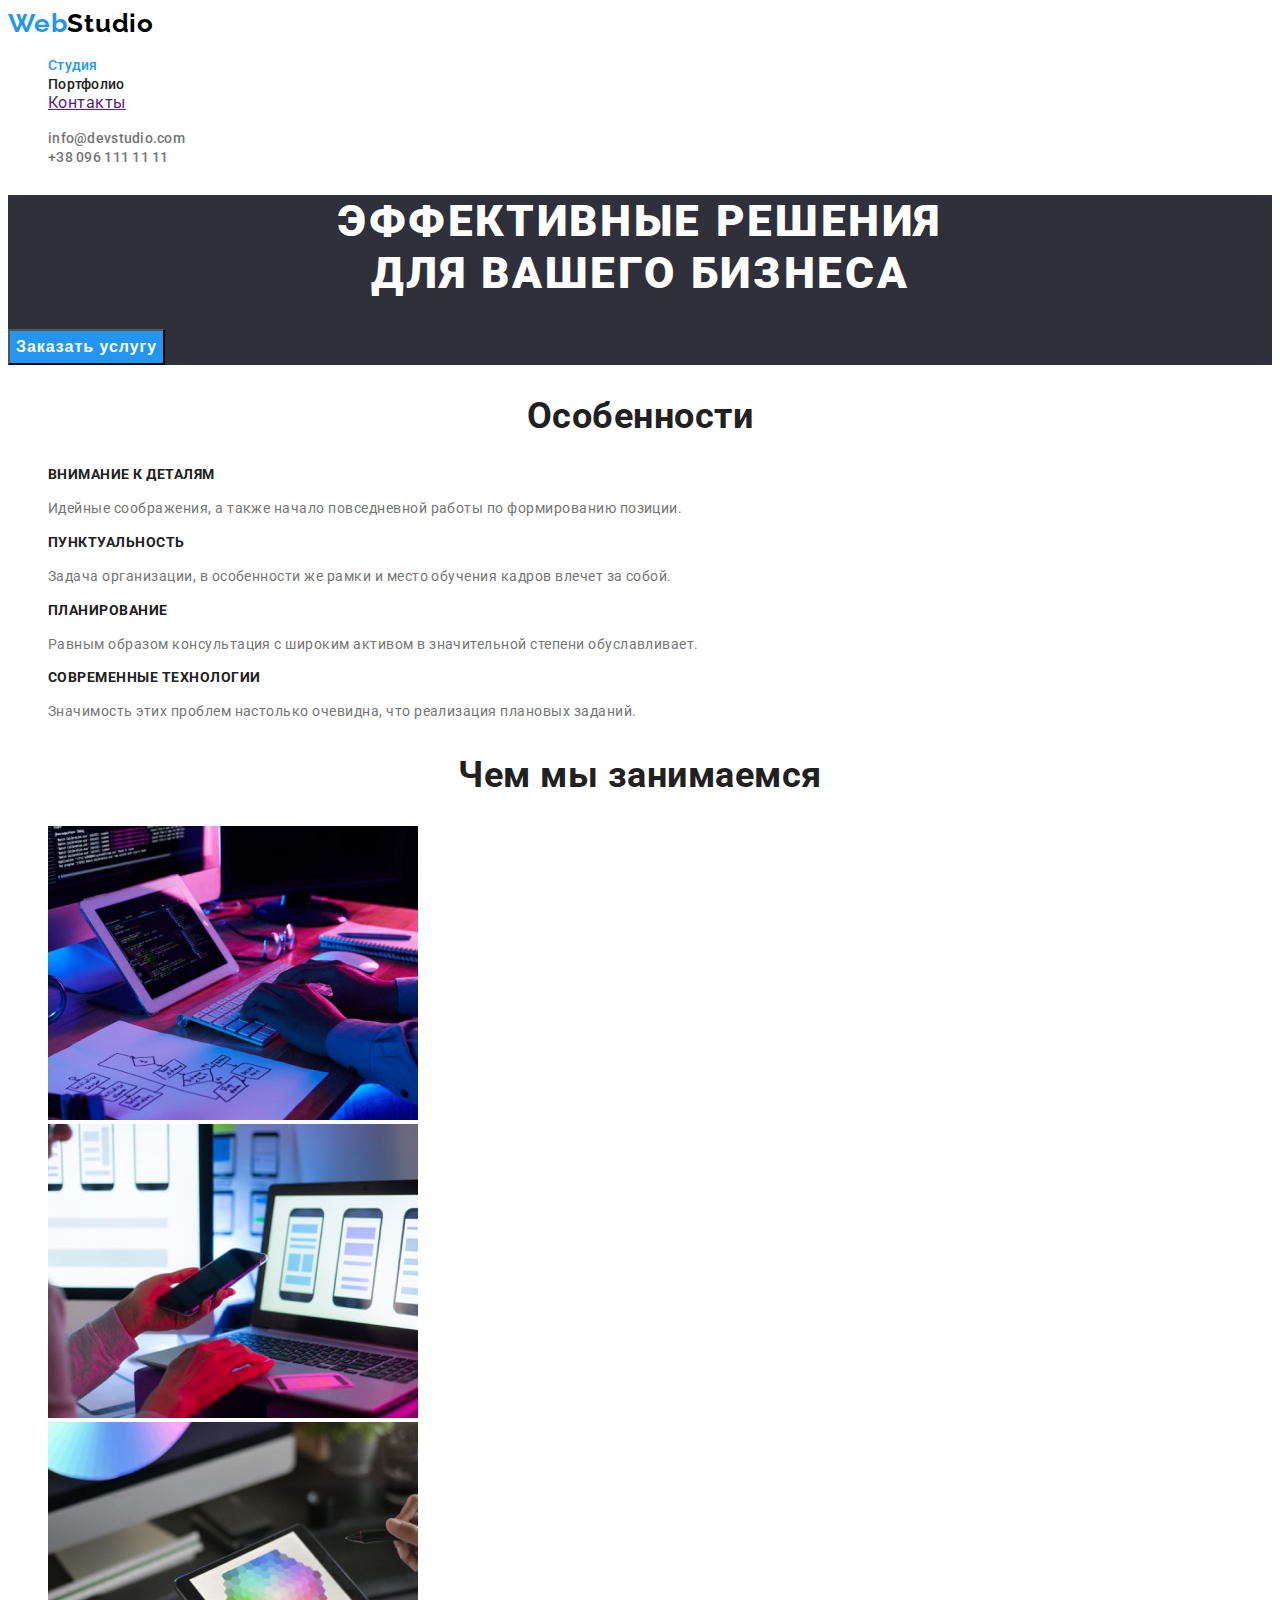
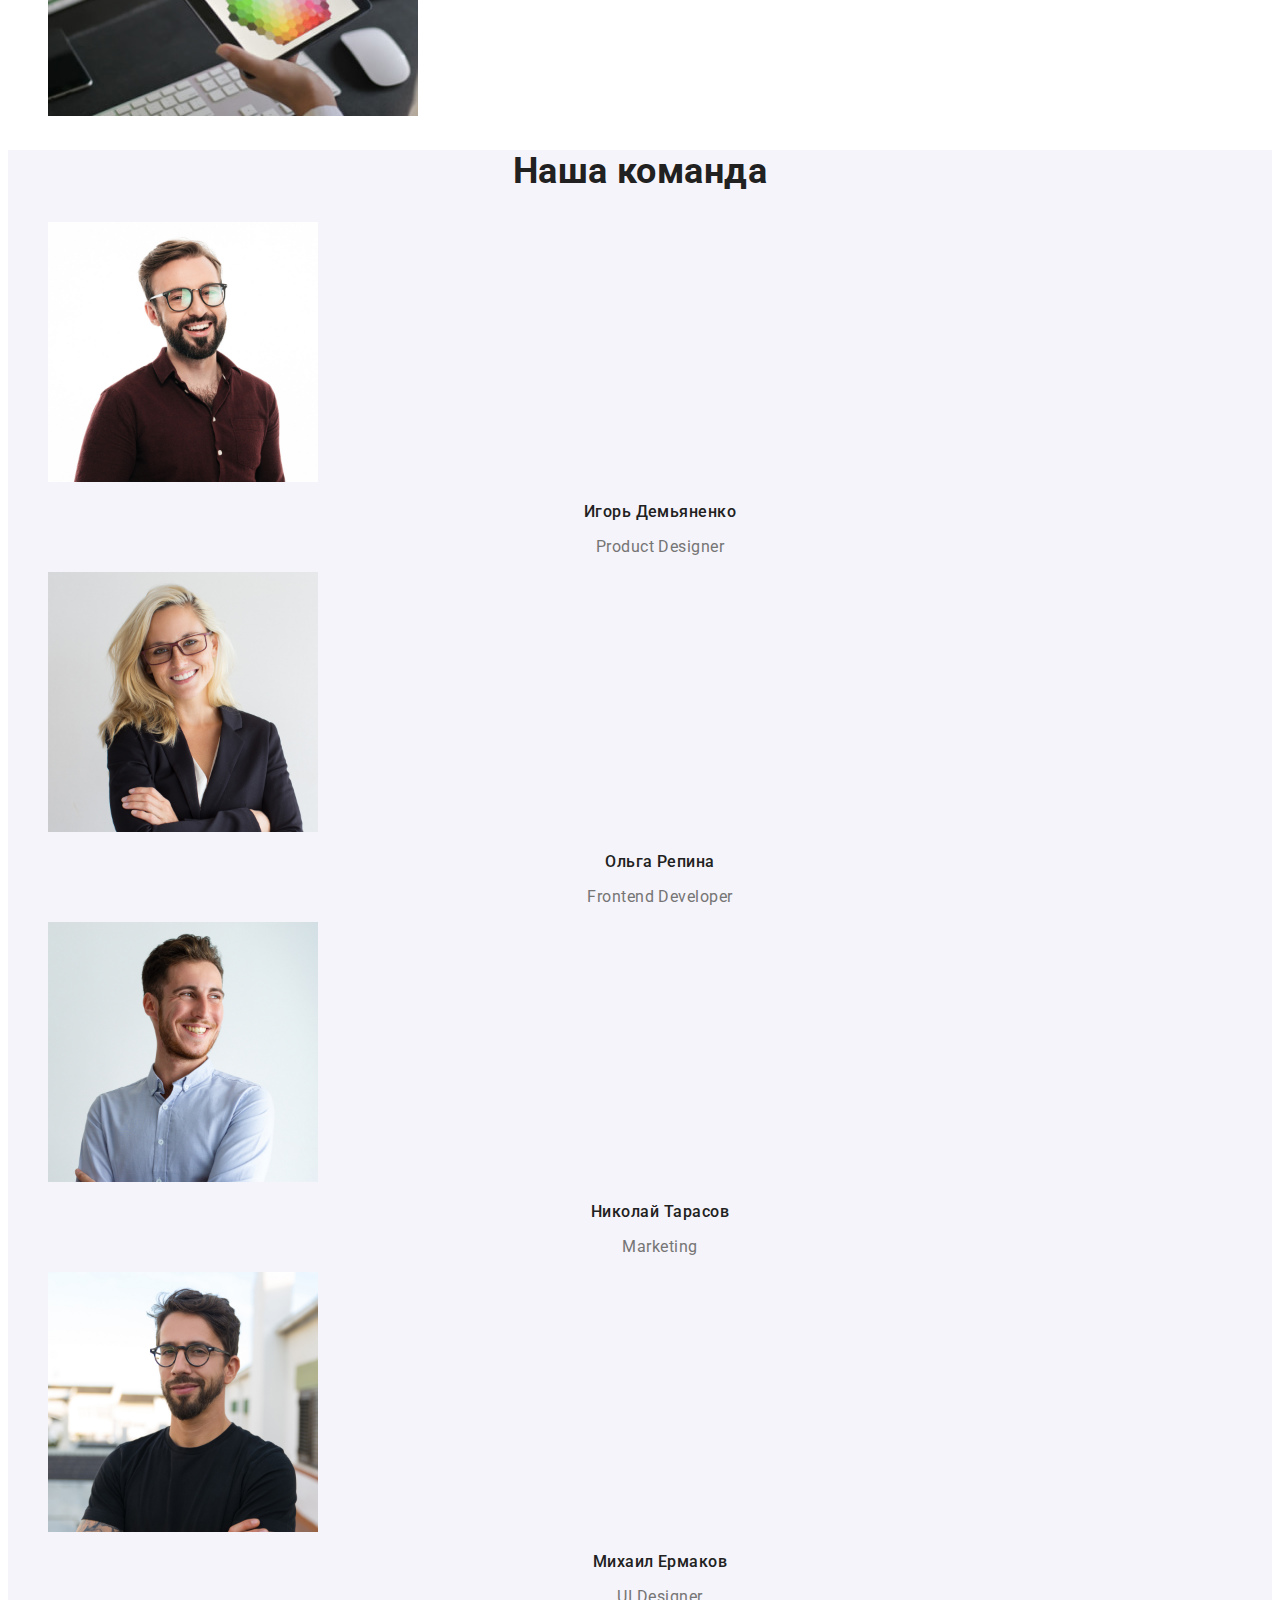
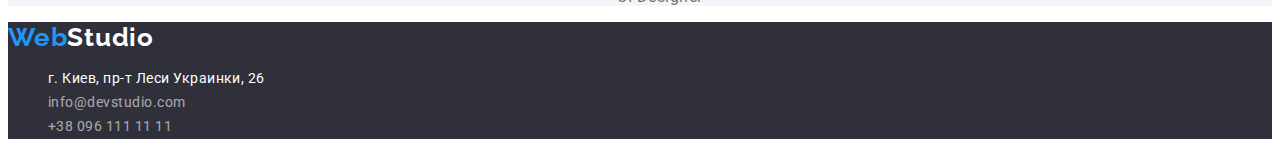
==== commit 7b4912e9: "change classes names" ====
--- a/index.html
+++ b/index.html
@@ -6,12 +6,11 @@
     <meta name="viewport" content="width=device-width, initial-scale=1.0">
     <title>Студия</title>
 
-    <link rel="stylesheet" href="./css/styles.css">
-
     <link rel="preconnect" href="https://fonts.googleapis.com">
     <link rel="preconnect" href="https://fonts.gstatic.com" crossorigin>
     <link href="https://fonts.googleapis.com/css2?family=Raleway:wght@700&family=Roboto:wght@400;500;700;900&display=swap" rel="stylesheet">
 
+    <link rel="stylesheet" href="./css/styles.css">
 </head>
 
 <body>
@@ -24,16 +23,16 @@
 
             <!-- Навигация на другие страницы -->
             <ul class="site-nav list">
-                <li><a href="./index.html" class="link current">Студия</a></li>
-                <li><a href="./portfolio.html" class="link">Портфолио</a></li>
+                <li><a href="./index.html" class="site-nav-link link current">Студия</a></li>
+                <li><a href="./portfolio.html" class="site-nav-link link">Портфолио</a></li>
                 <li><a href="" class="link">Контакты</a></li>
             </ul>
         </nav>
 
         <!-- Контакты -->
         <ul class="auth-nav list">
-            <li><a href="mailto:info@devstudio.com" class="link">info@devstudio.com</a></li>
-            <li><a href="tel:+380961111111" class="link">+38 096 111 11 11</a></li>
+            <li><a href="mailto:info@devstudio.com" class="auth-nav-link">info@devstudio.com</a></li>
+            <li><a href="tel:+380961111111" class="auth-nav-link">+38 096 111 11 11</a></li>
         </ul>
     </header>
 
@@ -43,7 +42,7 @@
             <H1 class="hero-title">Эффективные решения<br> для вашего бизнеса</H1>
 
             <!-- Кнопка перехода на страницу заказа -->
-            <button type="button" class="order-button">Заказать услугу</button>
+            <button type="button" class="hero-button">Заказать услугу</button>
         </section>
 
         <!-- Особенности -->
@@ -52,20 +51,20 @@
 
             <ul class="features-list list">
                 <li>
-                    <h3 class="title">Внимание к деталям</h3>
-                    <p class="text">Идейные соображения, а также начало повседневной работы по формированию позиции.</p>
+                    <h3 class="features-title">Внимание к деталям</h3>
+                    <p class="features-text">Идейные соображения, а также начало повседневной работы по формированию позиции.</p>
                 </li>
                 <li>
-                    <h3 class="title">Пунктуальность</h3>
-                    <p class="text">Задача организации, в особенности же рамки и место обучения кадров влечет за собой.</p>
+                    <h3 class="features-title">Пунктуальность</h3>
+                    <p class="features-text">Задача организации, в особенности же рамки и место обучения кадров влечет за собой.</p>
                 </li>
                 <li>
-                    <h3 class="title">Планирование</h3>
-                    <p class="text"> Равным образом консультация с широким активом в значительной степени обуславливает.</p>
+                    <h3 class="features-title">Планирование</h3>
+                    <p class="features-text"> Равным образом консультация с широким активом в значительной степени обуславливает.</p>
                 </li>
                 <li>
-                    <h3 class="title">Современные технологии</h3>
-                    <p class="text">Значимость этих проблем настолько очевидна, что реализация плановых заданий.</p>
+                    <h3 class="features-title">Современные технологии</h3>
+                    <p class="features-text">Значимость этих проблем настолько очевидна, что реализация плановых заданий.</p>
                 </li>
             </ul>
         </section>
@@ -93,30 +92,30 @@
             <ul class="our-team-list list">
                 <li>
                     <img src="./images/our-team/demyanenko.jpg" alt="Игорь Демьяненко" width="270">
-                    <h3 class="title">Игорь Демьяненко</h3>
-                    <p class="text">Product Designer</p>
+                    <h3 class="our-team-title">Игорь Демьяненко</h3>
+                    <p class="our-team-text">Product Designer</p>
                 </li>
                 <li>
                     <img src="./images/our-team/repina.jpg" alt="Ольга Репина" width="270">
-                    <h3 class="title">Ольга Репина</h3>
-                    <p class="text">Frontend Developer</p>
+                    <h3 class="our-team-title">Ольга Репина</h3>
+                    <p class="our-team-text">Frontend Developer</p>
                 </li>
                 <li>
                     <img src="./images/our-team/tarasow.jpg" alt="Николай Тарасов" width="270">
-                    <h3 class="title">Николай Тарасов</h3>
-                    <p class="text">Marketing</p>
+                    <h3 class="our-team-title">Николай Тарасов</h3>
+                    <p class="our-team-text">Marketing</p>
                 </li>
                 <li>
                     <img src="./images/our-team/ermakow.jpg" alt="Михаил Ермаков" width="270">
-                    <h3 class="title">Михаил Ермаков</h3>
-                    <p class="text">UI Designer</p>
+                    <h3 class="our-team-title">Михаил Ермаков</h3>
+                    <p class="our-team-text">UI Designer</p>
                 </li>
             </ul>
         </section>
     </main>
 
     <!-- Футер -->
-    <footer>
+    <footer class="footer">
         <!-- Логотип -->
         <a href="/" class="logo"><span class="part-logo">Web</span>Studio</a>
 
@@ -129,10 +128,10 @@
                     </a>
                 </li>
                 <li>
-                    <a href="mailto:info@devstudio.com" class="link">info@devstudio.com</a>
+                    <a href="mailto:info@devstudio.com" class="address-nav-link">info@devstudio.com</a>
                 </li>
                 <li>
-                    <a href="tel:+380961111111" class="link">+38 096 111 11 11</a>
+                    <a href="tel:+380961111111" class="address-nav-link">+38 096 111 11 11</a>
                 </li>
             </ul>
         </address>
--- a/css/styles.css
+++ b/css/styles.css
@@ -43,7 +43,7 @@
 }
 
 /* Навигация по сайту */
-.site-nav .link{
+.site-nav-link{
     color: var(--title-text-color);
 
     font-weight: 500;
@@ -53,13 +53,13 @@
     text-decoration: none;
 }
 
-.site-nav .link:hover, 
-.site-nav .link:focus, 
-.site-nav .link.current{
+.site-nav-link:hover, 
+.site-nav-link:focus, 
+.site-nav-link.current{
     color: var(--accent-color);
 }   
 
-.auth-nav .link {
+.auth-nav-link {
     color: var(--primary-text-color);
 
     font-weight: 500;
@@ -69,8 +69,8 @@
     text-decoration: none;
 }
 
-.auth-nav .link:hover, 
-.auth-nav .link:focus  {
+.auth-nav-link:hover, 
+.auth-nav-link:focus  {
     color: var(--accent-color); 
 }
 
@@ -91,7 +91,7 @@
 }
 
 /* Кнопка заказа*/
-.order-button {
+.hero-button {
     background-color: var(--accent-color);
     color: var(--secondary-text-color);
     
@@ -106,8 +106,8 @@
     cursor: pointer;
 }
 
-.order-button:hover, 
-.order-button:focus {
+.hero-button:hover, 
+.hero-button:focus {
     background-color: var(--button-hover-color);
 }
 
@@ -122,7 +122,7 @@
 }
 
 /* Особенности */
-.features-list .title {
+.features-title {
     color: var(--title-text-color);
 
     font-weight: 700;
@@ -131,7 +131,7 @@
     text-transform: uppercase;
 }
 
-.features-list .text {
+.features-text {
     font-size: 14px;
     line-height: 1.71;
 }
@@ -143,26 +143,26 @@
     background-color: var(--secondary-bg-color);
 }
 
-.our-team-list .text, 
-.our-team-list .title {
+.our-team-text, 
+.our-team-title {
     font-size: 16px;
     line-height: 1.19;
     /* identical to box height */
     text-align: center;
 }
 
-.our-team-list .title {
+.our-team-title {
     color: var(--title-text-color);
     font-weight: 500;
 }
 
 
 /* Футер */
-footer {
+.footer {
     background-color: var(--accent-bg-color);
 }
 
-footer .logo {
+.footer .logo {
     color: var(--secondary-text-color);
 }
 .address-nav {
@@ -171,7 +171,7 @@
     line-height: 1.71;
 }
 
-.address-nav .link{
+.address-nav-link{
     color: var(--primary-link-color);
 
     text-decoration: none;
@@ -183,8 +183,8 @@
     text-decoration: none;
 }
 
-.address-nav .link:hover, 
-.address-nav .link:focus {
+.address-nav-link:hover, 
+.address-nav-link:focus {
     color: var(--accent-color);
     
 }
@@ -207,12 +207,13 @@
     background-color: var(--accent-color);
     color: var(--secondary-text-color);
 }
+
 /* Наши работы */
-.examples-list .link {
-    text-decoration: none;
-}
-
-.examples-list .title {
+.examples-link {
+    text-decoration: none;
+}
+
+.examples-title {
     color: var(--title-text-color);
 
     font-size: 18px;
@@ -220,7 +221,7 @@
     letter-spacing: 0.06em;
 }
 
-.examples-list .text {
+.examples-list-text {
     color: var(--primary-text-color);
 
     font-style: normal;
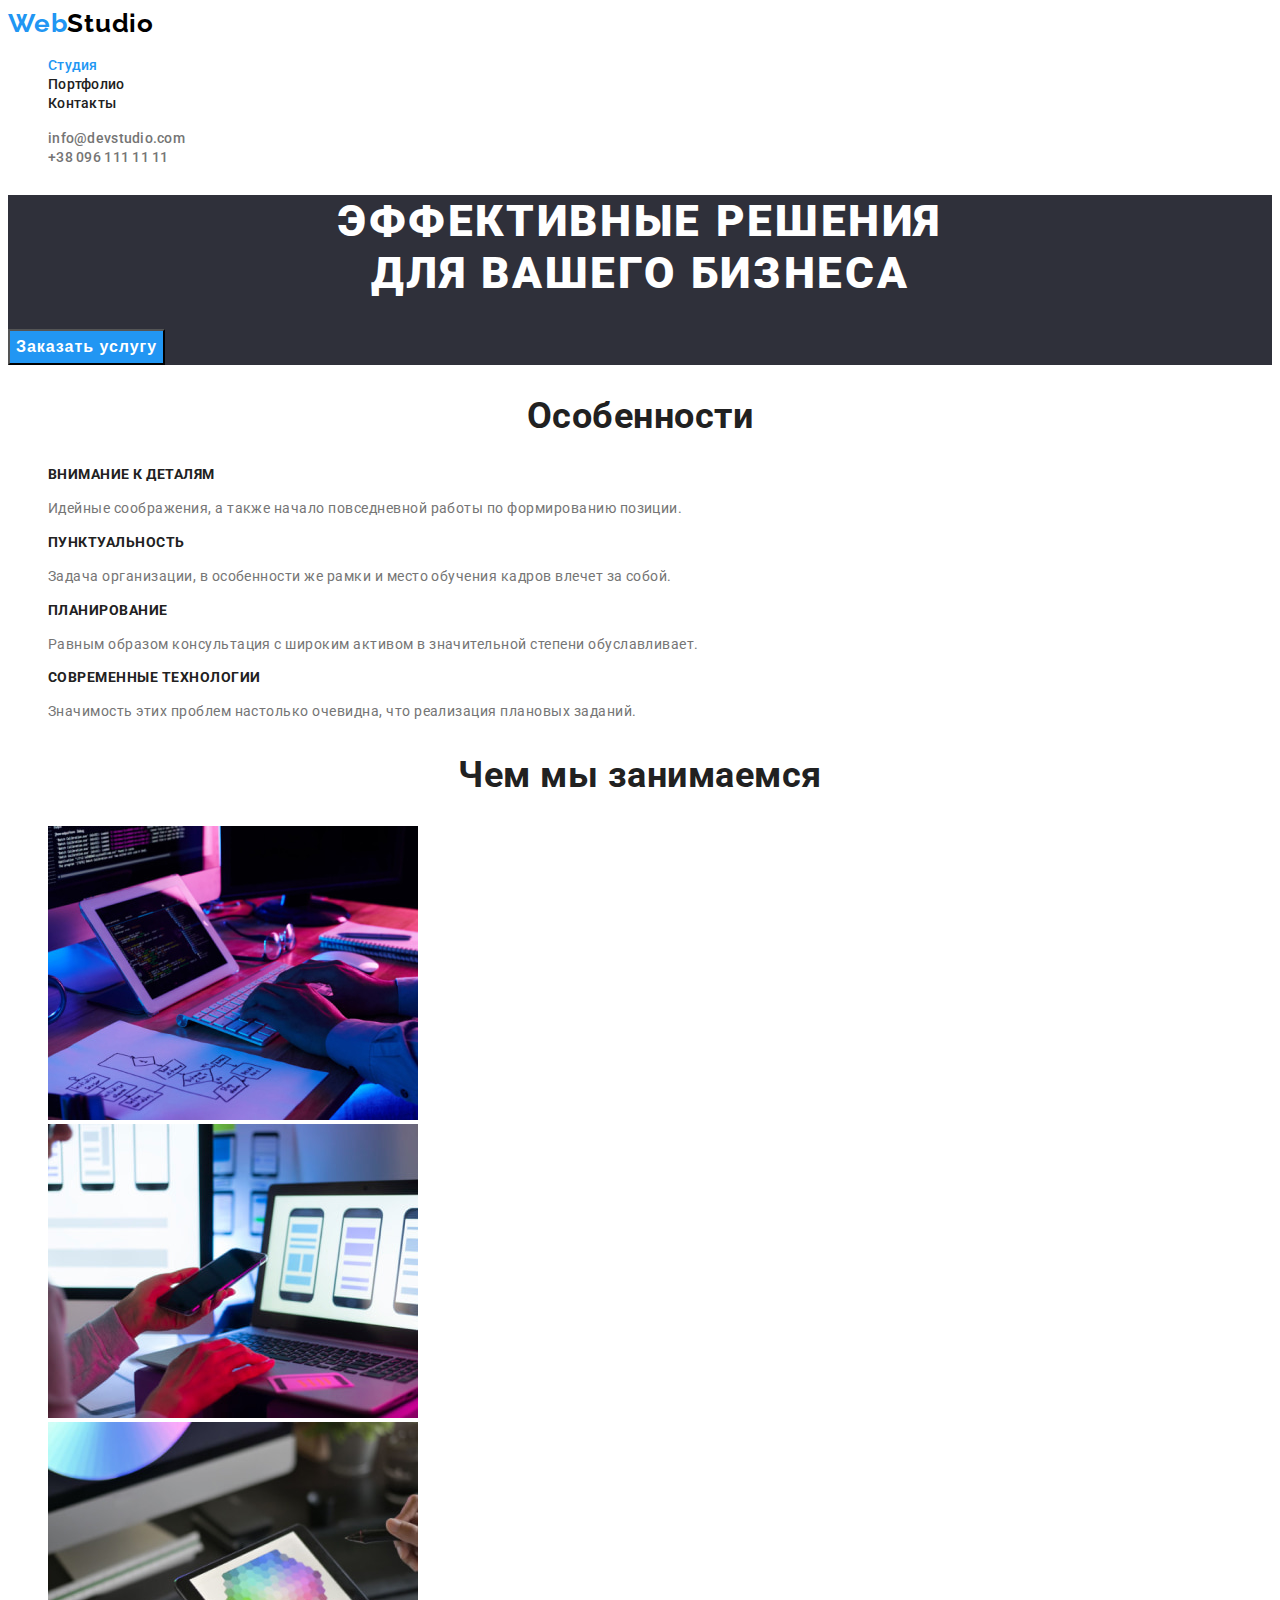
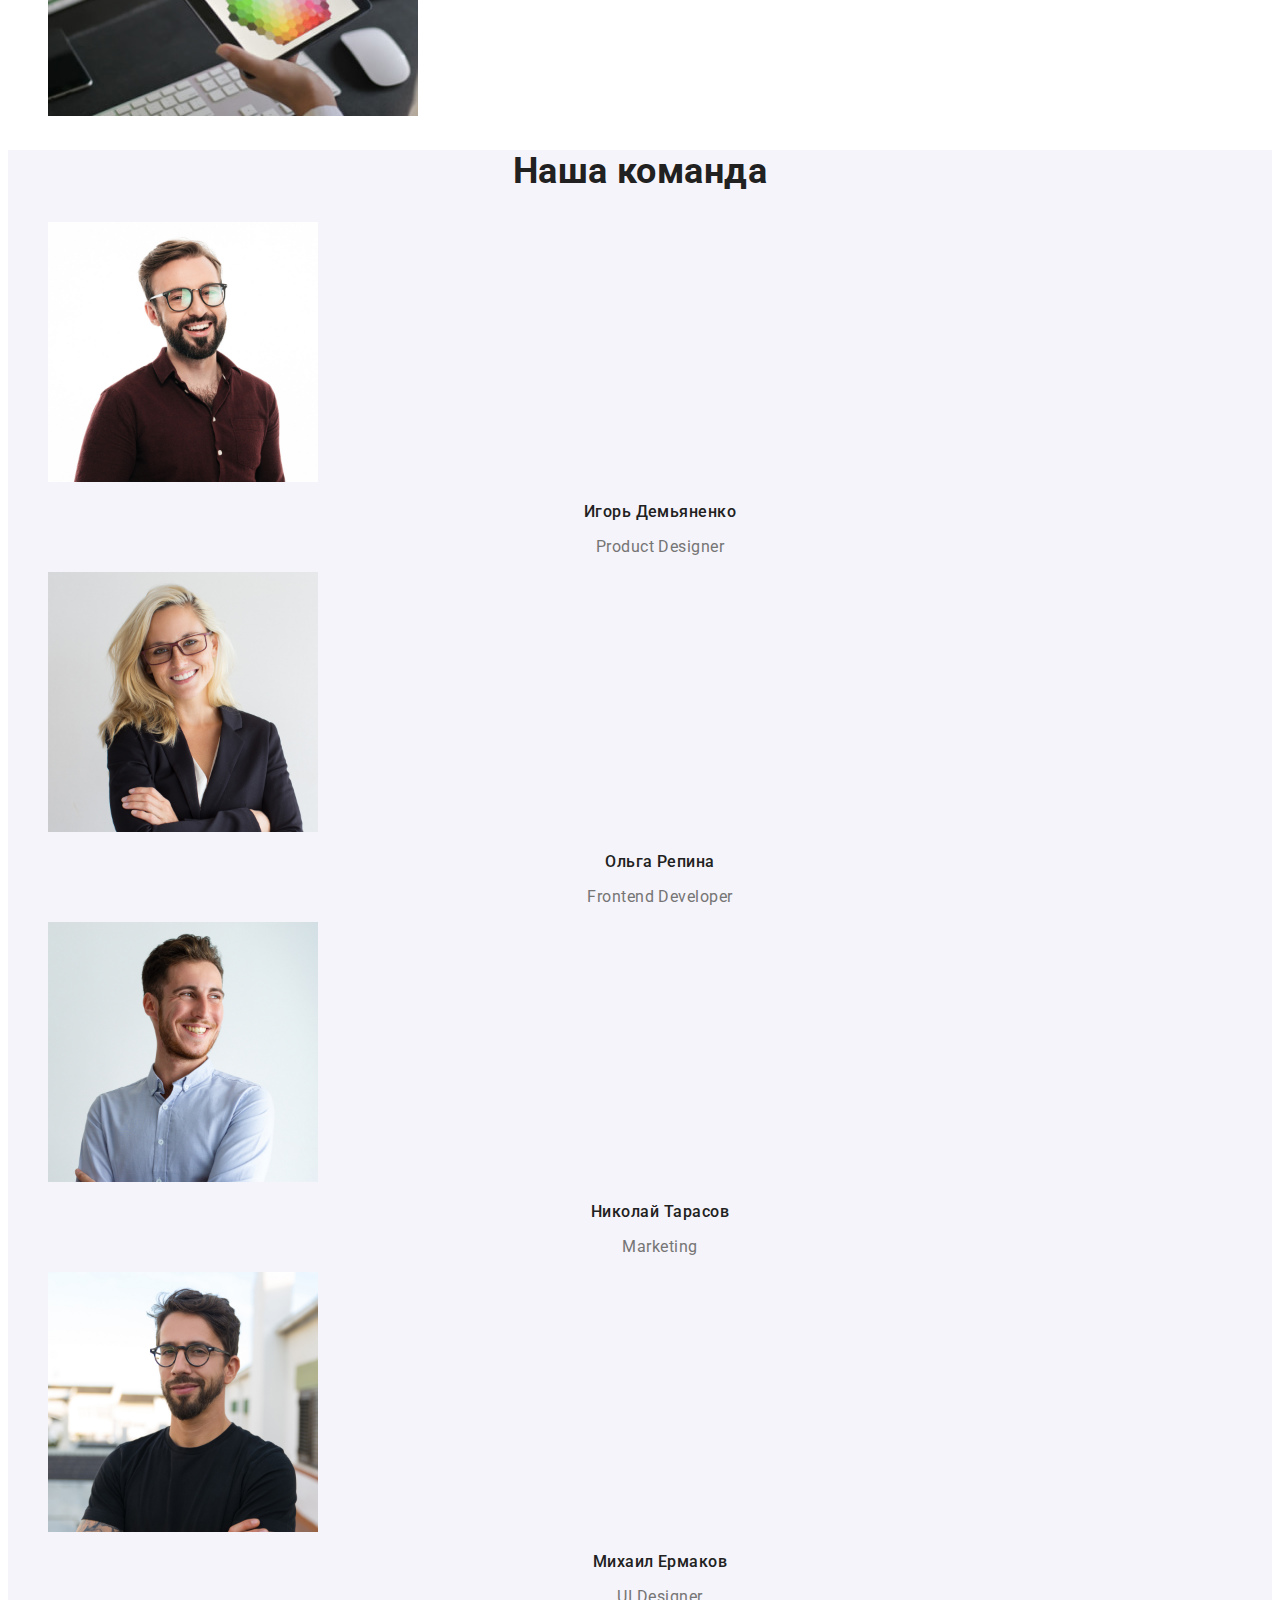
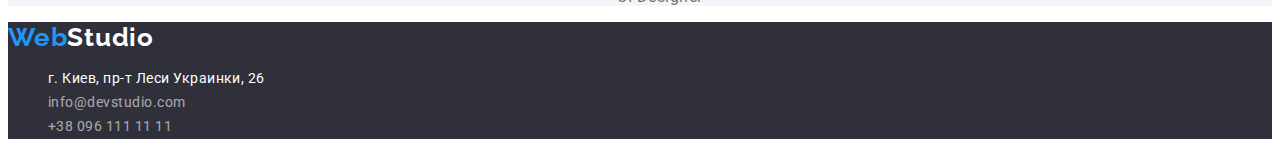
==== commit 72bff577: "update index.html" ====
--- a/index.html
+++ b/index.html
@@ -25,7 +25,7 @@
             <ul class="site-nav list">
                 <li><a href="./index.html" class="site-nav-link link current">Студия</a></li>
                 <li><a href="./portfolio.html" class="site-nav-link link">Портфолио</a></li>
-                <li><a href="" class="link">Контакты</a></li>
+                <li><a href="" class="site-nav-link">Контакты</a></li>
             </ul>
         </nav>
 
